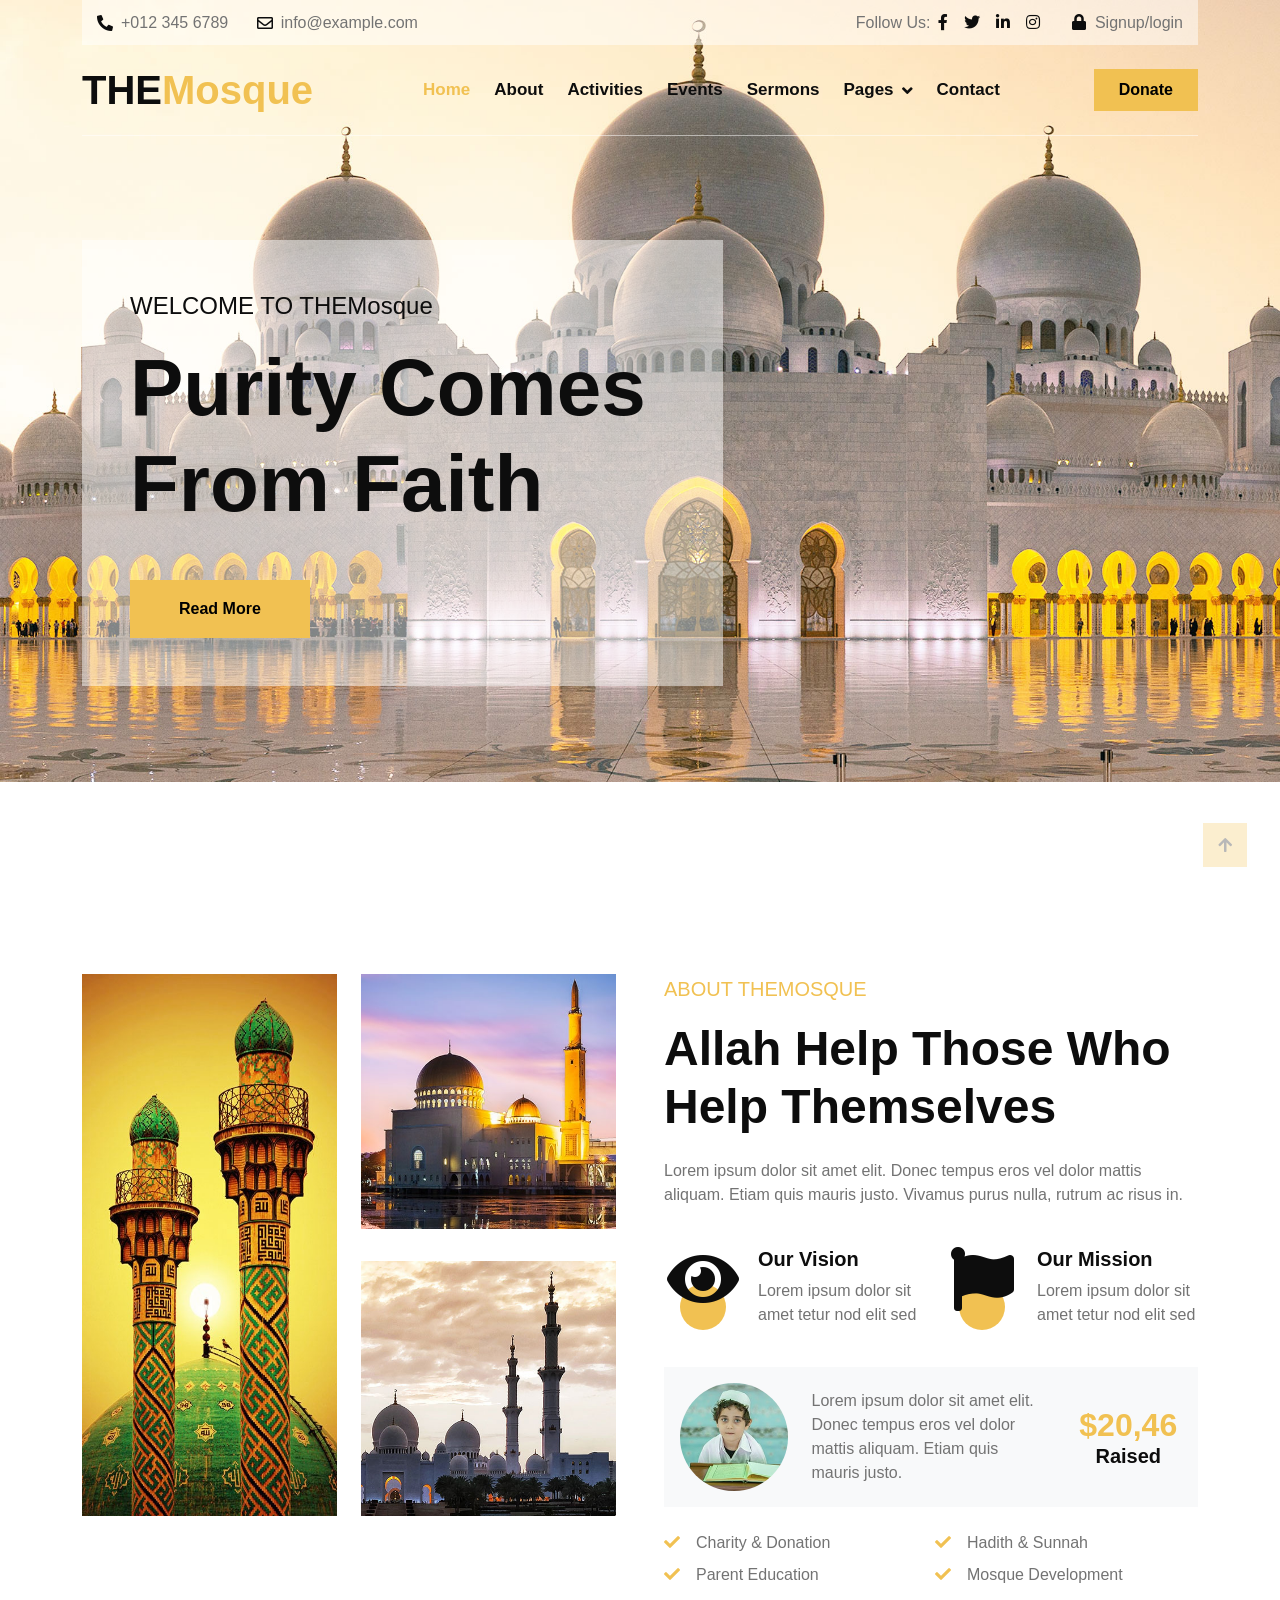
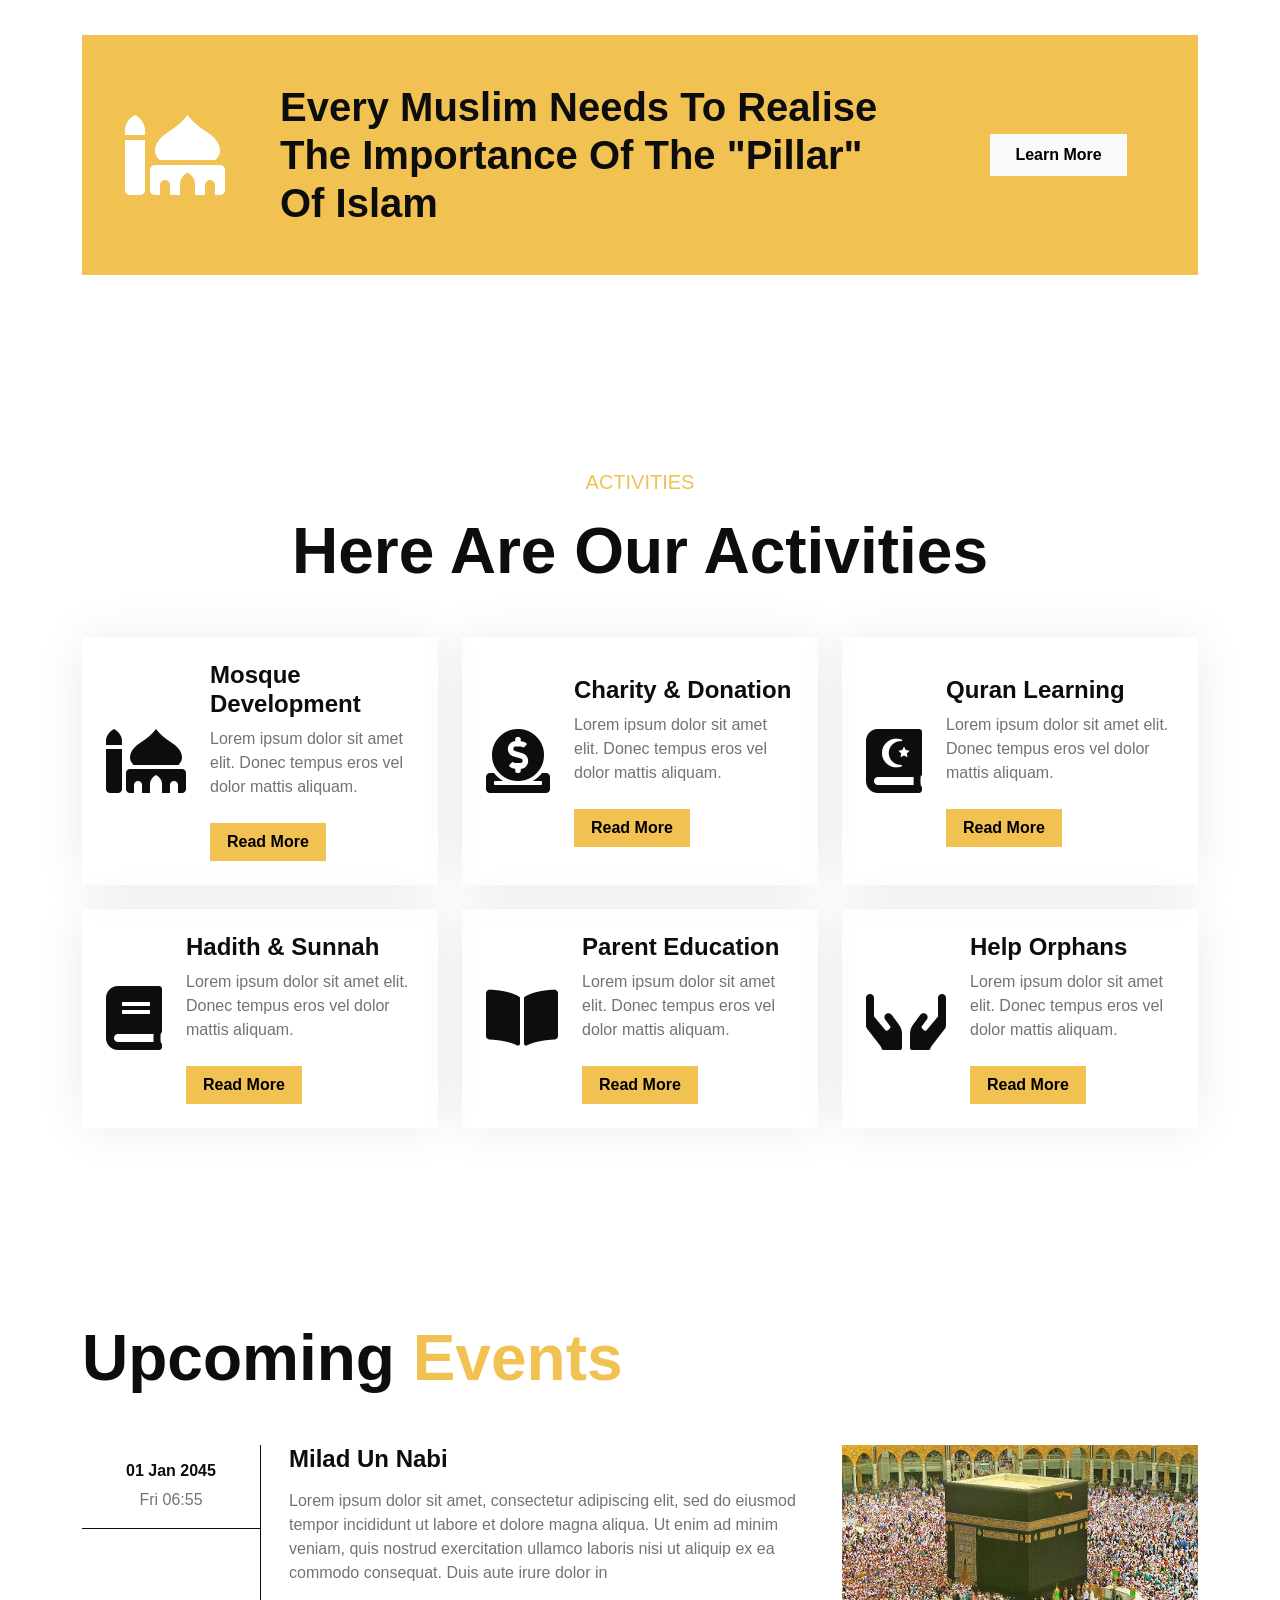
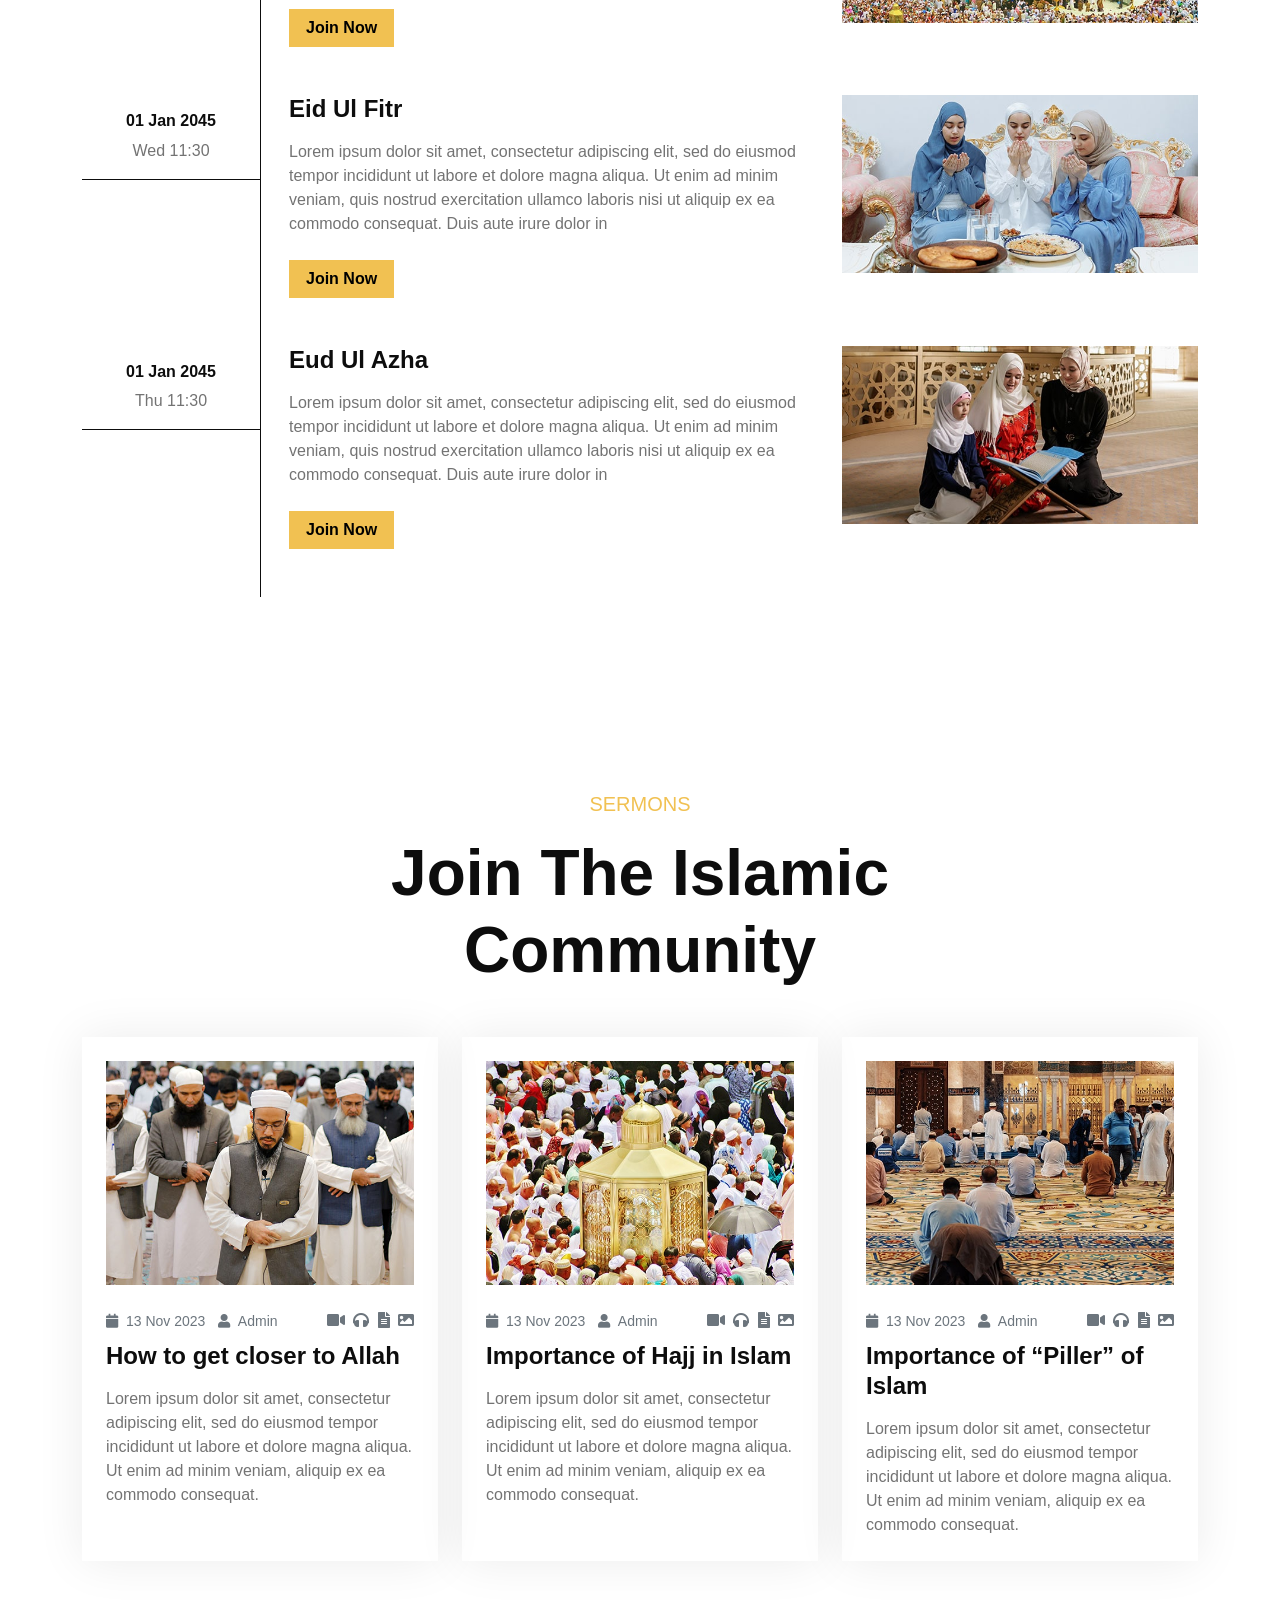
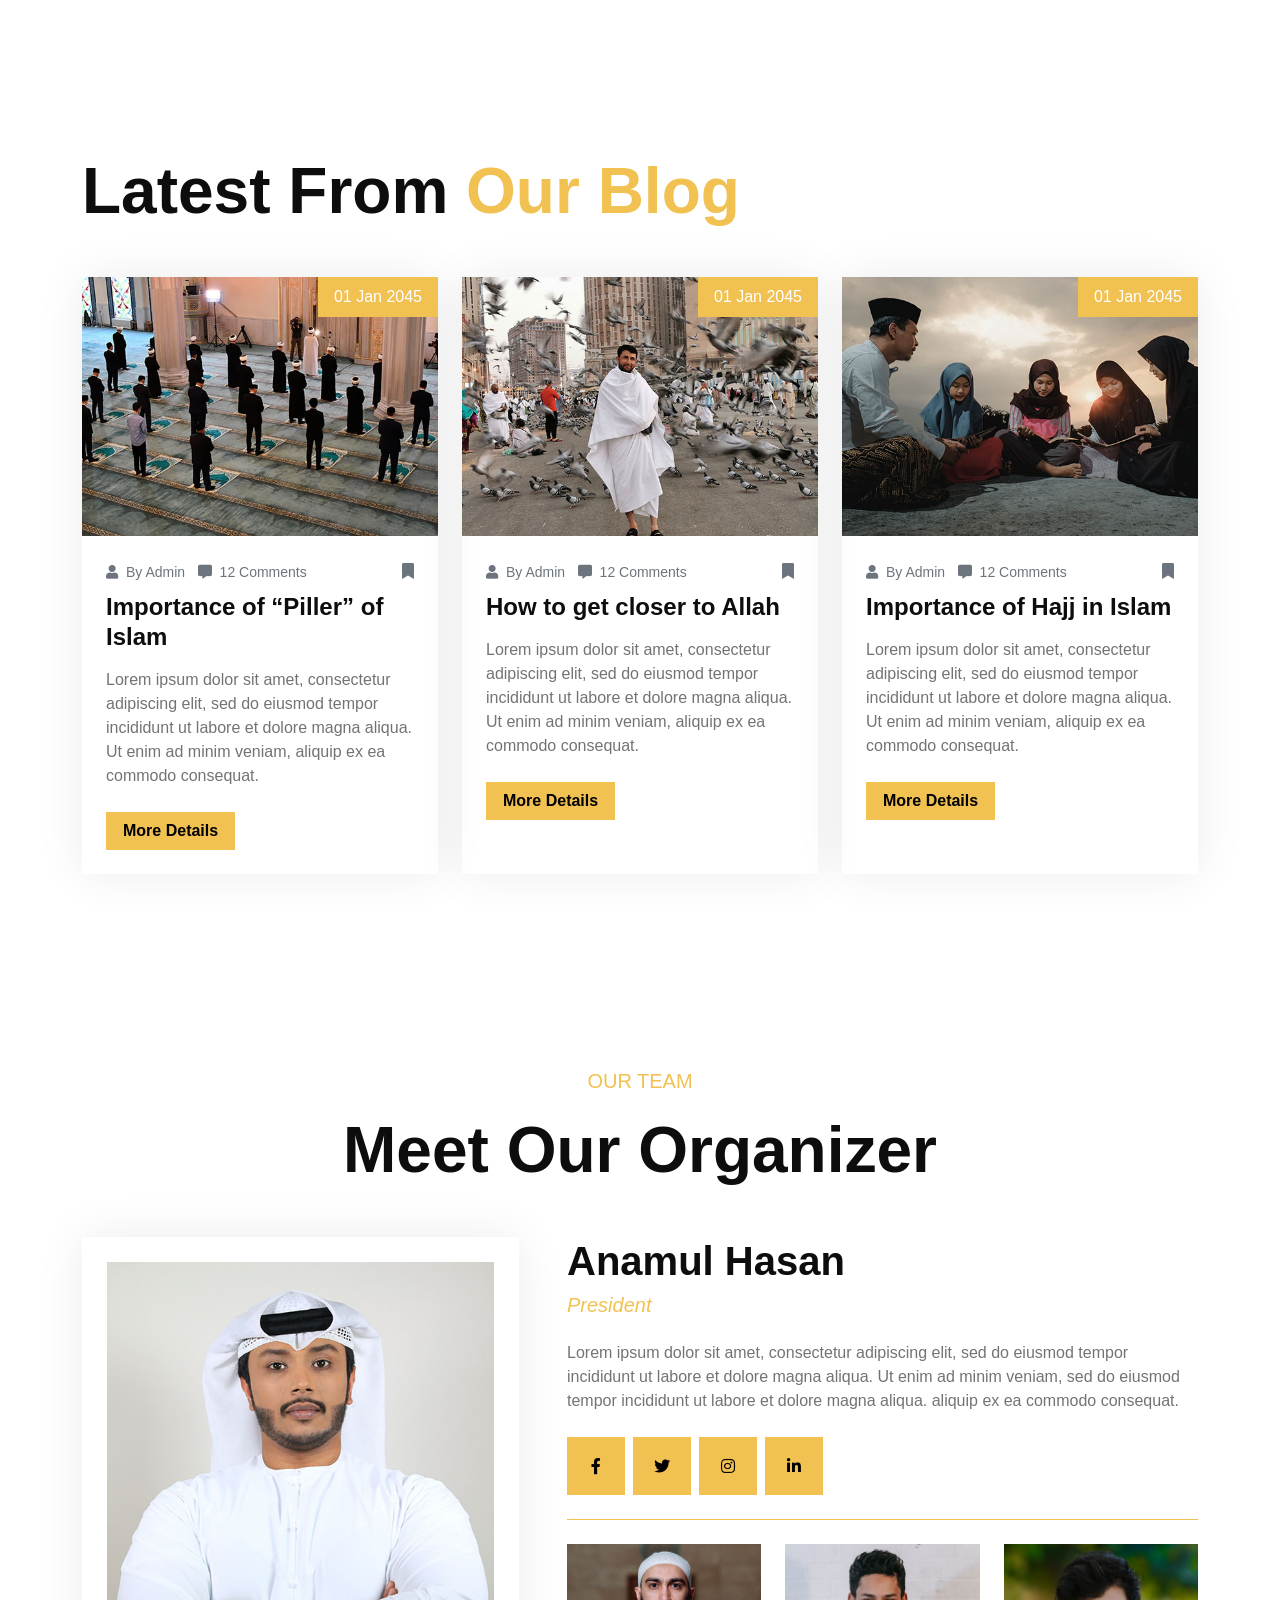
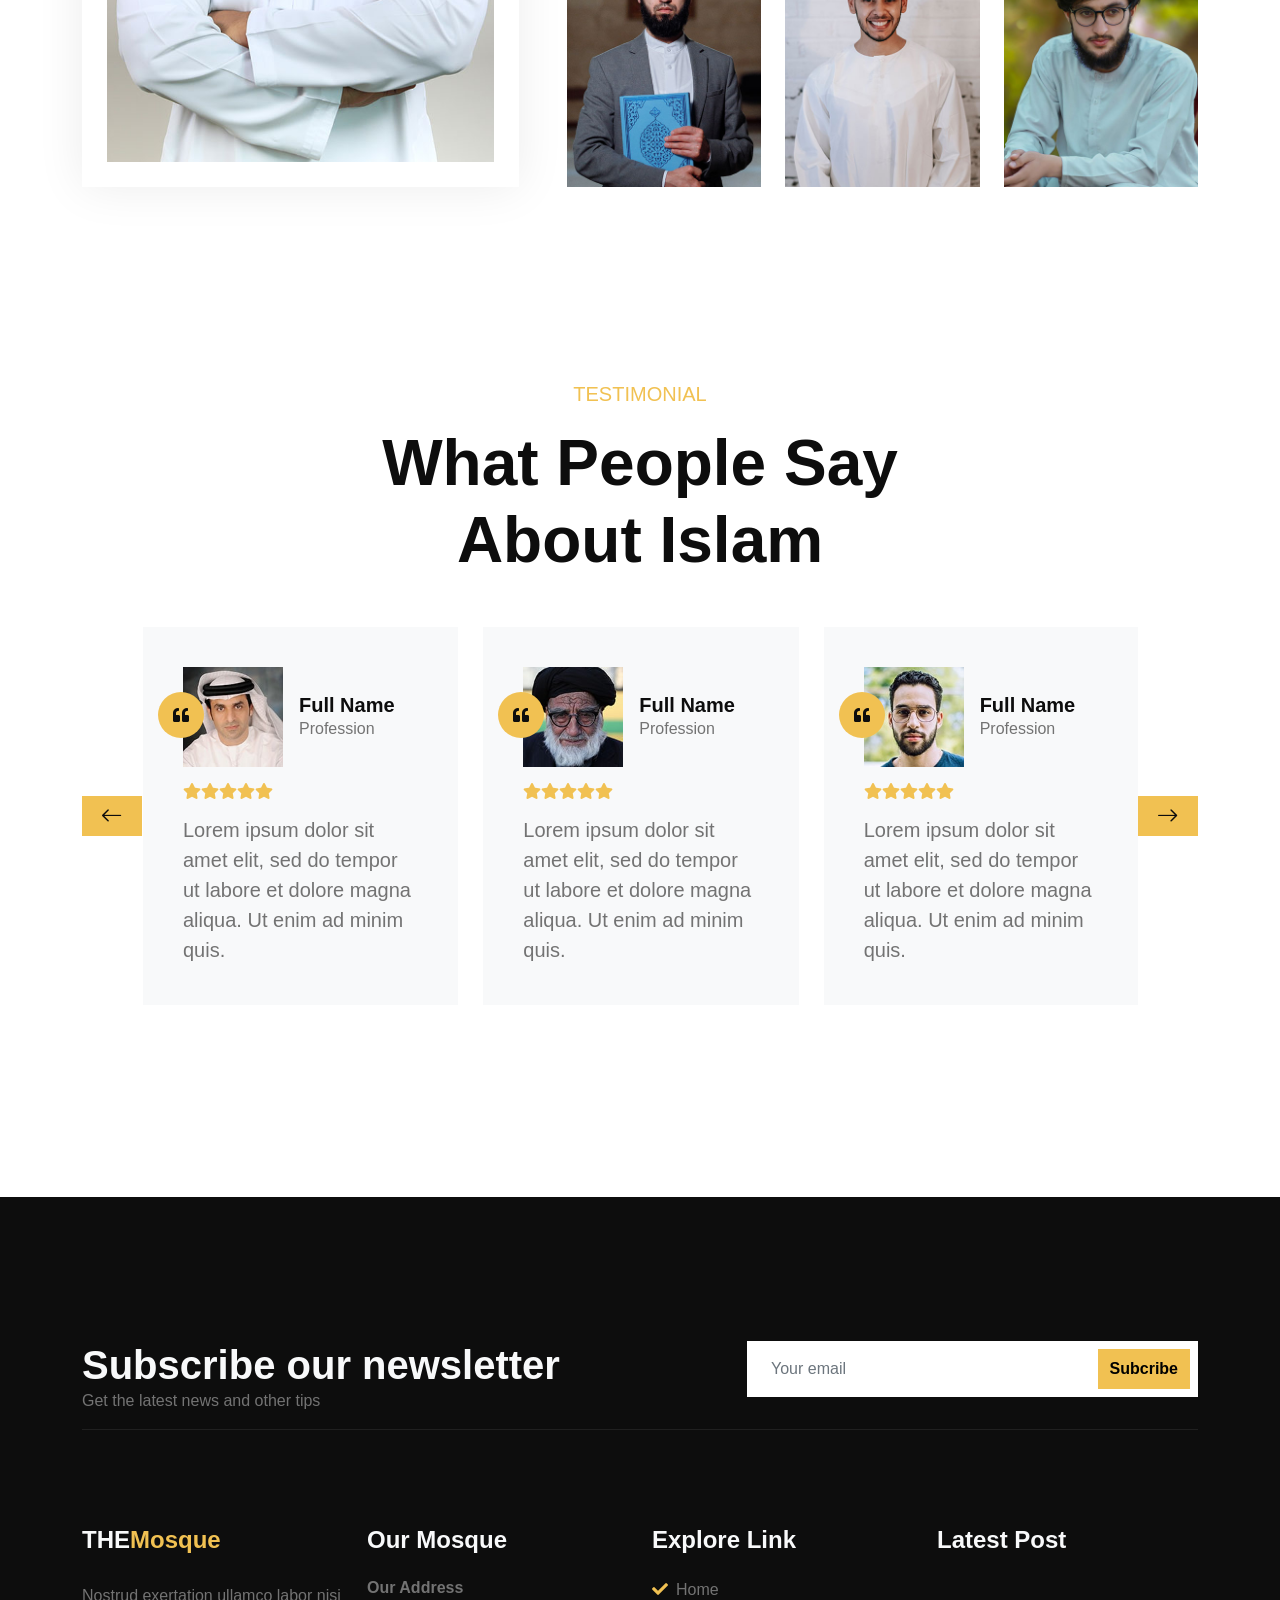
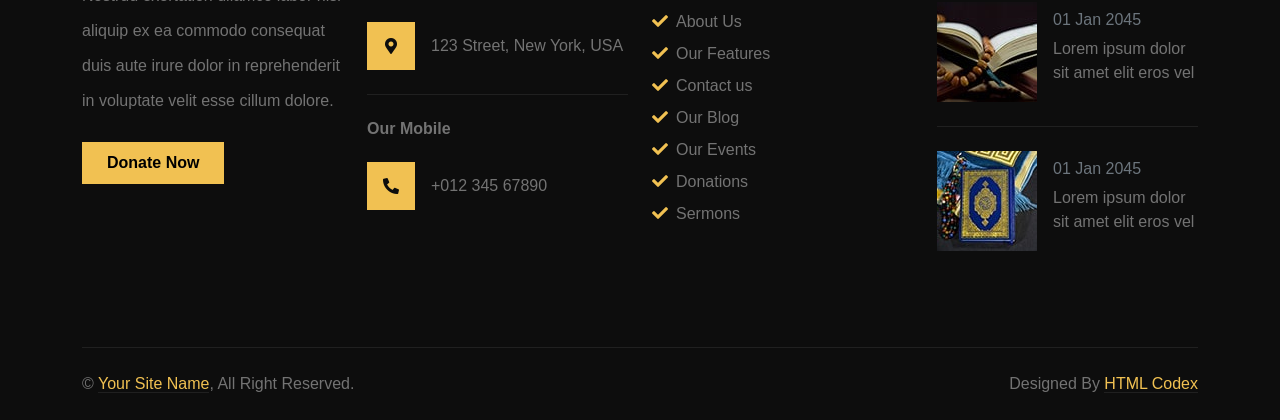
==== index.html @ 8515ad91 "upload html5 files" ====
<!DOCTYPE html>
<html lang="en">

    <head>
        <meta charset="utf-8">
        <title>THEMosque - Mosque Website Template</title>
        <meta content="width=device-width, initial-scale=1.0" name="viewport">
        <meta content="" name="keywords">
        <meta content="" name="description">

        <!-- Google Web Fonts -->
        <link rel="preconnect" href="https://fonts.googleapis.com">
        <link rel="preconnect" href="https://fonts.gstatic.com" crossorigin>
        <link href="https://fonts.googleapis.com/css2?family=Open+Sans:wght@300;400;500;600;700&family=Pacifico&display=swap" rel="stylesheet">

        <!-- Icon Font Stylesheet -->
        <link rel="stylesheet" href="https://use.fontawesome.com/releases/v5.15.4/css/all.css"/>
        <link href="https://cdn.jsdelivr.net/npm/bootstrap-icons@1.4.1/font/bootstrap-icons.css" rel="stylesheet">

        <!-- Libraries Stylesheet -->
        <link href="lib/animate/animate.min.css" rel="stylesheet">
        <link href="lib/owlcarousel/assets/owl.carousel.min.css" rel="stylesheet">

        <!-- Customized Bootstrap Stylesheet -->
        <link href="css/bootstrap.min.css" rel="stylesheet">

        <!-- Template Stylesheet -->
        <link href="css/style.css" rel="stylesheet">

        

    </head>

    <body>

        <!-- Spinner Start -->
        <div id="spinner" class="show w-100 vh-100 bg-white position-fixed translate-middle top-50 start-50  d-flex align-items-center justify-content-center">
            <div class="spinner-grow text-primary" role="status"></div>
        </div>
        <!-- Spinner End -->


        <!-- Topbar start -->
        <div class="container-fluid fixed-top">
            <div class="container topbar d-none d-lg-block">
                <div class="topbar-inner">
                    <div class="row gx-0">
                        <div class="col-lg-7 text-start">
                            <div class="h-100 d-inline-flex align-items-center me-4">
                                <span class="fa fa-phone-alt me-2 text-dark"></span>
                                <a href="#" class="text-secondary"><span>+012 345 6789</span></a>
                            </div>
                            <div class="h-100 d-inline-flex align-items-center">
                                <span class="far fa-envelope me-2 text-dark"></span>
                                <a href="#" class="text-secondary"><span>info@example.com</span></a>
                            </div>
                        </div>
                        <div class="col-lg-5 text-end">
                            <div class="h-100 d-inline-flex align-items-center">
                                <span class="text-body">Follow Us:</span>
                                <a class="text-dark px-2" href=""><i class="fab fa-facebook-f"></i></a>
                                <a class="text-dark px-2" href=""><i class="fab fa-twitter"></i></a>
                                <a class="text-dark px-2" href=""><i class="fab fa-linkedin-in"></i></a>
                                <a class="text-dark px-2" href=""><i class="fab fa-instagram"></i></a>
                                <a class="text-body ps-4" href=""><i class="fa fa-lock text-dark me-1"></i> Signup/login</a>
                            </div>
                        </div>
                    </div>
                </div>
            </div>
            <div class="container">
                <nav class="navbar navbar-light navbar-expand-lg py-3">
                    <a href="index.html" class="navbar-brand">
                        <h1 class="mb-0">THE<span class="text-primary">Mosque</span> </h1>
                    </a>
                    <button class="navbar-toggler" type="button" data-bs-toggle="collapse" data-bs-target="#navbarCollapse">
                        <span class="fa fa-bars text-primary"></span>
                    </button>
                    <div class="collapse navbar-collapse bg-white" id="navbarCollapse">
                        <div class="navbar-nav ms-lg-auto mx-xl-auto">
                            <a href="index.html" class="nav-item nav-link active">Home</a>
                            <a href="about.html" class="nav-item nav-link">About</a>
                            <a href="activity.html" class="nav-item nav-link">Activities</a>
                            <a href="event.html" class="nav-item nav-link">Events</a>
                            <a href="sermon.html" class="nav-item nav-link">Sermons</a>
                            <div class="nav-item dropdown">
                                <a href="#" class="nav-link dropdown-toggle" data-bs-toggle="dropdown">Pages</a>
                                <div class="dropdown-menu m-0 rounded-0">
                                    <a href="blog.html" class="dropdown-item">Latest Blog</a>
                                    <a href="team.html" class="dropdown-item">Our Team</a>
                                    <a href="testimonial.html" class="dropdown-item">Testimonial</a>
                                    <a href="404.html" class="dropdown-item">404 Page</a>
                                </div>
                            </div>
                            <a href="contact.html" class="nav-item nav-link">Contact</a>
                        </div>
                        <a href="" class="btn btn-primary py-2 px-4 d-none d-xl-inline-block">Donate</a>
                    </div>
                </nav>
            </div>
        </div>
        <!-- Topbar End -->


        <!-- Hero Start -->
        <div class="container-fluid hero-header">
            <div class="container">
                <div class="row">
                    <div class="col-lg-7">
                        <div class="hero-header-inner animated zoomIn">
                            <p class="fs-4 text-dark">WELCOME TO THEMosque</p>
                            <h1 class="display-1 mb-5 text-dark">Purity Comes From Faith</h1>
                            <a href="" class="btn btn-primary py-3 px-5">Read More</a>
                        </div>
                    </div>
                </div>
            </div>
        </div>
        <!-- Hero End -->


        <!-- About Satrt -->
        <div class="container-fluid about py-5">
            <div class="container py-5">
                <div class="row g-5 mb-5">
                    <div class="col-xl-6">
                        <div class="row g-4">
                            <div class="col-6">
                                <img src="img/about-1.jpg" class="img-fluid h-100 wow zoomIn" data-wow-delay="0.1s" alt="">
                            </div>
                            <div class="col-6">
                                <img src="img/about-2.jpg" class="img-fluid pb-3 wow zoomIn" data-wow-delay="0.1s" alt="">
                                <img src="img/about-3.jpg" class="img-fluid pt-3 wow zoomIn" data-wow-delay="0.1s" alt="">
                            </div>
                        </div>
                    </div>
                    <div class="col-xl-6 wow fadeIn" data-wow-delay="0.5s">
                        <p class="fs-5 text-uppercase text-primary">About THEMosque</p>
                        <h1 class="display-5 pb-4 m-0">Allah Help Those Who Help Themselves</h1>
                        <p class="pb-4">Lorem ipsum dolor sit amet elit. Donec tempus eros vel dolor mattis aliquam. Etiam quis mauris justo. Vivamus purus nulla, rutrum ac risus in.</p>
                        <div class="row g-4 mb-4">
                            <div class="col-md-6">
                                <div class="ps-3 d-flex align-items-center justify-content-start">
                                    <span class="bg-primary btn-md-square rounded-circle mt-4 me-2"><i class="fa fa-eye text-dark fa-4x mb-5 pb-2"></i></span>
                                    <div class="ms-4">
                                        <h5>Our Vision</h5>
                                        <p>Lorem ipsum dolor sit amet tetur nod elit sed</p>
                                    </div>
                                </div>
                            </div>
                            <div class="col-md-6">
                                <div class="ps-3 d-flex align-items-center justify-content-start">
                                    <span class="bg-primary btn-md-square rounded-circle mt-4 me-2"><i class="fa fa-flag text-dark fa-4x mb-5 pb-2"></i></span>
                                    <div class="ms-4">
                                        <h5>Our Mission</h5>
                                        <p>Lorem ipsum dolor sit amet tetur nod elit sed</p>
                                    </div>
                                </div>
                            </div>
                        </div>
                        <div class="bg-light p-3 mb-4">
                            <div class="row align-items-center justify-content-center">
                                <div class="col-3">
                                    <img src="img/about-child.jpg" class="img-fluid rounded-circle" alt="">
                                </div>
                                <div class="col-6">
                                    <p class="mb-0">Lorem ipsum dolor sit amet elit. Donec tempus eros vel dolor mattis aliquam. Etiam quis mauris justo.</p>
                                </div>
                                <div class="col-3">
                                        <h2 class="mb-0 text-primary text-center">$20,46</h2>
                                        <h5 class="mb-0 text-center">Raised</h5>
                                </div>
                            </div>
                        </div>
                        <div class="row g-2">
                            <div class="col-md-6">
                                <p class="mb-2"><i class="fa fa-check text-primary me-3"></i>Charity & Donation</p>
                                <p class="mb-0"><i class="fa fa-check text-primary me-3"></i>Parent Education</p>
                            </div>
                            <div class="col-md-6">
                                <p class="mb-2"><i class="fa fa-check text-primary me-3"></i>Hadith & Sunnah</p>
                                <p class="mb-0"><i class="fa fa-check text-primary me-3"></i>Mosque Development</p>
                            </div>
                        </div>
                    </div>
                </div>
                <div class="container text-center bg-primary py-5 wow fadeIn" data-wow-delay="0.1s">
                    <div class="row g-4 align-items-center">
                        <div class="col-lg-2">
                            <i class="fa fa-mosque fa-5x text-white"></i>
                        </div>
                        <div class="col-lg-7 text-center text-lg-start">
                            <h1 class="mb-0">Every Muslim Needs To Realise The Importance Of The "Pillar" Of Islam</h1>
                        </div>
                        <div class="col-lg-3">
                            <a href="" class="btn btn-light py-2 px-4">Learn More</a>
                        </div>
                    </div>
                </div>
            </div>
        </div>
        <!-- About End -->


        <!-- Activities Start -->
        <div class="container-fluid activities py-5">
            <div class="container py-5">
                <div class="mx-auto text-center mb-5 wow fadeIn" data-wow-delay="0.1s" style="max-width: 700px;">
                    <p class="fs-5 text-uppercase text-primary">Activities</p>
                    <h1 class="display-3">Here Are Our Activities</h1>
                </div>
                <div class="row g-4">
                    <div class="col-lg-6 col-xl-4">
                        <div class="activities-item p-4 wow fadeIn" data-wow-delay="0.1s">
                            <i class="fa fa-mosque fa-4x text-dark"></i>
                            <div class="ms-4">
                                <h4>Mosque Development</h4>
                                <p class="mb-4">Lorem ipsum dolor sit amet elit. Donec tempus eros vel dolor mattis aliquam.</p>
                                <a href="" class="btn btn-primary px-3">Read More</a>
                            </div>
                        </div>
                    </div>
                    <div class="col-lg-6 col-xl-4">
                        <div class="activities-item p-4 wow fadeIn" data-wow-delay="0.3s">
                            <i class="fa fa-donate fa-4x text-dark"></i>
                            <div class="ms-4">
                                <h4>Charity & Donation</h4>
                                <p class="mb-4">Lorem ipsum dolor sit amet elit. Donec tempus eros vel dolor mattis aliquam.</p>
                                <a href="" class="btn btn-primary px-3">Read More</a>
                            </div>
                        </div>
                    </div>
                    <div class="col-lg-6 col-xl-4">
                        <div class="activities-item p-4 wow fadeIn" data-wow-delay="0.5s">
                            <i class="fa fa-quran fa-4x text-dark"></i>
                            <div class="ms-4">
                                <h4>Quran Learning</h4>
                                <p class="mb-4">Lorem ipsum dolor sit amet elit. Donec tempus eros vel dolor mattis aliquam.</p>
                                <a href="" class="btn btn-primary px-3">Read More</a>
                            </div>
                        </div>
                    </div>
                    <div class="col-lg-6 col-xl-4">
                        <div class="activities-item p-4 wow fadeIn" data-wow-delay="0.1s">
                            <i class="fa fa-book fa-4x text-dark"></i>
                            <div class="ms-4">
                                <h4>Hadith & Sunnah</h4>
                                <p class="mb-4">Lorem ipsum dolor sit amet elit. Donec tempus eros vel dolor mattis aliquam.</p>
                                <a href="" class="btn btn-primary px-3">Read More</a>
                            </div>
                        </div>
                    </div>
                    <div class="col-lg-6 col-xl-4">
                        <div class="activities-item p-4 wow fadeIn" data-wow-delay="0.3s">
                            <i class="fa fa-book-open fa-4x text-dark"></i>
                            <div class="ms-4">
                                <h4>Parent Education</h4>
                                <p class="mb-4">Lorem ipsum dolor sit amet elit. Donec tempus eros vel dolor mattis aliquam.</p>
                                <a href="" class="btn btn-primary px-3">Read More</a>
                            </div>
                        </div>
                    </div>
                    <div class="col-lg-6 col-xl-4">
                        <div class="activities-item p-4 wow fadeIn" data-wow-delay="0.5s">
                            <i class="fa fa-hands fa-4x text-dark"></i>
                            <div class="ms-4">
                                <h4>Help Orphans</h4>
                                <p class="mb-4">Lorem ipsum dolor sit amet elit. Donec tempus eros vel dolor mattis aliquam.</p>
                                <a href="" class="btn btn-primary px-3">Read More</a>
                            </div>
                        </div>
                    </div>
                </div>
            </div>
        </div>
        <!-- Activities Start -->


        <!-- Events Start -->
        <div class="container-fluid event py-5">
            <div class="container py-5">
                <h1 class="display-3 mb-5 wow fadeIn" data-wow-delay="0.1s">Upcoming <span class="text-primary">Events</span></h1>
                <div class="row g-4 event-item wow fadeIn" data-wow-delay="0.1s">
                    <div class="col-3 col-lg-2 pe-0">
                        <div class="text-center border-bottom border-dark py-3 px-2">
                            <h6>01 Jan 2045</h6>
                            <p class="mb-0">Fri 06:55</p>
                        </div>
                    </div>
                    <div class="col-9 col-lg-6 border-start border-dark pb-5">
                        <div class="ms-3">
                            <h4 class="mb-3">Milad Un Nabi</h4>
                            <p class="mb-4">Lorem ipsum dolor sit amet, consectetur adipiscing elit, sed do eiusmod tempor incididunt ut labore et dolore magna aliqua. Ut enim ad minim veniam, quis nostrud exercitation ullamco laboris nisi ut 
                                aliquip ex ea commodo consequat. Duis aute irure dolor in </p>
                            <a href="#" class="btn btn-primary px-3">Join Now</a>
                        </div>
                    </div>
                    <div class="col-12 col-lg-4">
                        <div class="overflow-hidden mb-5">
                            <img src="img/events-1.jpg" class="img-fluid w-100" alt="">
                        </div>
                    </div>
                </div>
                <div class="row g-4 event-item wow fadeIn" data-wow-delay="0.3s">
                    <div class="col-3 col-lg-2 pe-0">
                        <div class="text-center border-bottom border-dark py-3 px-2">
                            <h6>01 Jan 2045</h6>
                            <p class="mb-0">Wed 11:30</p>
                        </div>
                    </div>
                    <div class="col-9 col-lg-6 border-start border-dark pb-5">
                        <div class="ms-3">
                            <h4 class="mb-3">Eid Ul Fitr</h4>
                            <p class="mb-4">Lorem ipsum dolor sit amet, consectetur adipiscing elit, sed do eiusmod tempor incididunt ut labore et dolore magna aliqua. Ut enim ad minim veniam, quis nostrud exercitation ullamco laboris nisi ut 
                                aliquip ex ea commodo consequat. Duis aute irure dolor in </p>
                            <a href="#" class="btn btn-primary px-3">Join Now</a>
                        </div>
                    </div>
                    <div class="col-12 col-lg-4">
                        <div class="overflow-hidden mb-5">
                            <img src="img/events-2.jpg" class="img-fluid w-100" alt="">
                        </div>
                    </div>
                </div>
                <div class="row g-4 event-item wow fadeIn" data-wow-delay="0.5s">
                    <div class="col-3 col-lg-2 pe-0">
                        <div class="text-center border-bottom border-dark py-3 px-2">
                            <h6>01 Jan 2045</h6>
                            <p class="mb-0">Thu 11:30</p>
                        </div>
                    </div>
                    <div class="col-9 col-lg-6 border-start border-dark pb-5">
                        <div class="ms-3">
                            <h4 class="mb-3">Eud Ul Azha</h4>
                            <p class="mb-4">Lorem ipsum dolor sit amet, consectetur adipiscing elit, sed do eiusmod tempor incididunt ut labore et dolore magna aliqua. Ut enim ad minim veniam, quis nostrud exercitation ullamco laboris nisi ut 
                                aliquip ex ea commodo consequat. Duis aute irure dolor in </p>
                            <a href="#" class="btn btn-primary px-3">Join Now</a>
                        </div>
                    </div>
                    <div class="col-12 col-lg-4">
                        <div class="overflow-hidden mb-5">
                            <img src="img/events-3.jpg" class="img-fluid w-100" alt="">
                        </div>
                    </div>
                </div>
            </div>
        </div>
        <!-- Events End -->


        <!-- Sermon Start -->
        <div class="container-fluid sermon py-5">
            <div class="container py-5">
                <div class="text-center mx-auto mb-5 wow fadeIn" data-wow-delay="0.1s" style="max-width: 700px;">
                    <p class="fs-5 text-uppercase text-primary">Sermons</p>
                    <h1 class="display-3">Join The Islamic Community</h1>
                </div>
                <div class="row g-4 justify-content-center">
                    <div class="col-lg-6 col-xl-4">
                        <div class="sermon-item wow fadeIn" data-wow-delay="0.1s">
                            <div class="overflow-hidden p-4 pb-0">
                                <img src="img/sermon-1.jpg" class="img-fluid w-100" alt="">
                            </div>
                            <div class="p-4">
                                <div class="sermon-meta d-flex justify-content-between pb-2">
                                    <div class="">
                                        <small><i class="fa fa-calendar me-2 text-muted"></i><a href="" class="text-muted me-2">13 Nov 2023</small></a>
                                        <small><i class="fas fa-user me-2 text-muted"></i><a href="" class="text-muted">Admin</small></a>
                                    </div>
                                    <div class="">
                                        <a href="" class="me-1"><i class="fas fa-video text-muted"></i></a>
                                        <a href="" class="me-1"><i class="fas fa-headphones text-muted"></i></a>
                                        <a href="" class="me-1"><i class="fas fa-file-alt text-muted"></i></a>
                                        <a href="" class=""><i class="fas fa-image text-muted"></i></a>
                                    </div>
                                </div>
                                <a href="" class="d-inline-block h4 lh-sm mb-3">How to get closer to Allah</a>
                                <p class="mb-0">Lorem ipsum dolor sit amet, consectetur adipiscing elit, sed do eiusmod tempor incididunt ut labore et dolore magna aliqua. Ut enim ad minim veniam, 
                                aliquip ex ea commodo consequat.</p>
                            </div>
                        </div>
                    </div>
                   <div class="col-lg-6 col-xl-4">
                        <div class="sermon-item wow fadeIn" data-wow-delay="0.3s">
                            <div class="overflow-hidden p-4 pb-0">
                                <img src="img/sermon-2.jpg" class="img-fluid w-100" alt="">
                            </div>
                            <div class="p-4">
                                <div class="sermon-meta d-flex justify-content-between pb-2">
                                    <div class="">
                                        <small><i class="fa fa-calendar me-2 text-muted"></i><a href="" class="text-muted me-2">13 Nov 2023</small></a>
                                        <small><i class="fas fa-user me-2 text-muted"></i><a href="" class="text-muted">Admin</small></a>
                                    </div>
                                    <div class="">
                                        <a href="" class="me-1"><i class="fas fa-video text-muted"></i></a>
                                        <a href="" class="me-1"><i class="fas fa-headphones text-muted"></i></a>
                                        <a href="" class="me-1"><i class="fas fa-file-alt text-muted"></i></a>
                                        <a href="" class=""><i class="fas fa-image text-muted"></i></a>
                                    </div>
                                </div>
                                <a href="" class="d-inline-block h4 lh-sm mb-3">Importance of Hajj in Islam</a>
                                <p class="mb-0">Lorem ipsum dolor sit amet, consectetur adipiscing elit, sed do eiusmod tempor incididunt ut labore et dolore magna aliqua. Ut enim ad minim veniam, 
                                aliquip ex ea commodo consequat.</p>
                            </div>
                        </div>
                    </div>
                   <div class="col-lg-6 col-xl-4">
                        <div class="sermon-item wow fadeIn" data-wow-delay="0.5s">
                            <div class="overflow-hidden p-4 pb-0">
                                <img src="img/sermon-3.jpg" class="img-fluid w-100" alt="">
                            </div>
                            <div class="p-4">
                                <div class="sermon-meta d-flex justify-content-between pb-2">
                                    <div class="">
                                        <small><i class="fa fa-calendar me-2 text-muted"></i><a href="" class="text-muted me-2">13 Nov 2023</small></a>
                                        <small><i class="fas fa-user me-2 text-muted"></i><a href="" class="text-muted">Admin</small></a>
                                    </div>
                                    <div class="">
                                        <a href="" class="me-1"><i class="fas fa-video text-muted"></i></a>
                                        <a href="" class="me-1"><i class="fas fa-headphones text-muted"></i></a>
                                        <a href="" class="me-1"><i class="fas fa-file-alt text-muted"></i></a>
                                        <a href="" class=""><i class="fas fa-image text-muted"></i></a>
                                    </div>
                                </div>
                                <a href="" class="d-inline-block h4 lh-sm mb-3">Importance of “Piller” of Islam</a>
                                <p class="mb-0">Lorem ipsum dolor sit amet, consectetur adipiscing elit, sed do eiusmod tempor incididunt ut labore et dolore magna aliqua. Ut enim ad minim veniam, 
                                aliquip ex ea commodo consequat.</p>
                            </div>
                        </div>
                    </div>
                </div>
            </div>
        </div>
        <!-- Sermon End -->


        <!-- Blog Start -->
        <div class="container-fluid py-5">
            <div class="container py-5">
                <h1 class="display-3 mb-5 wow fadeIn" data-wow-delay="0.1s">Latest From <span class="text-primary">Our Blog</span></h1>
                <div class="row g-4 justify-content-center">
                    <div class="col-lg-6 col-xl-4">
                        <div class="blog-item wow fadeIn" data-wow-delay="0.1s">
                            <div class="blog-img position-relative overflow-hidden">
                                <img src="img/blog-1.jpg" class="img-fluid w-100" alt="">
                                <div class="bg-primary d-inline px-3 py-2 text-center text-white position-absolute top-0 end-0">01 Jan 2045</div>
                            </div>
                            <div class="p-4">
                                <div class="blog-meta d-flex justify-content-between pb-2">
                                    <div class="">
                                        <small><i class="fas fa-user me-2 text-muted"></i><a href="" class="text-muted me-2">By Admin</small></a>
                                        <small><i class="fa fa-comment-alt me-2 text-muted"></i><a href="" class="text-muted me-2">12 Comments</small></a>
                                    </div>
                                    <div class="">
                                        <a href=""><i class="fas fa-bookmark text-muted"></i></a>
                                    </div>
                                </div>
                                <a href="" class="d-inline-block h4 lh-sm mb-3">Importance of “Piller” of Islam</a>
                                <p class="mb-4">Lorem ipsum dolor sit amet, consectetur adipiscing elit, sed do eiusmod tempor incididunt ut labore et dolore magna aliqua. Ut enim ad minim veniam, 
                                aliquip ex ea commodo consequat.</p>
                                <a href="#" class="btn btn-primary px-3">More Details</a>
                            </div>
                        </div>
                    </div>
                    <div class="col-lg-6 col-xl-4">
                        <div class="blog-item wow fadeIn" data-wow-delay="0.3s">
                            <div class="blog-img position-relative overflow-hidden">
                                <img src="img/blog-2.jpg" class="img-fluid w-100" alt="">
                                <div class="bg-primary d-inline px-3 py-2 text-center text-white position-absolute top-0 end-0">01 Jan 2045</div>
                            </div>
                            <div class="p-4">
                                <div class="blog-meta d-flex justify-content-between pb-2">
                                    <div class="">
                                        <small><i class="fas fa-user me-2 text-muted"></i><a href="" class="text-muted me-2">By Admin</small></a>
                                        <small><i class="fa fa-comment-alt me-2 text-muted"></i><a href="" class="text-muted me-2">12 Comments</small></a>
                                    </div>
                                    <div class="">
                                        <a href=""><i class="fas fa-bookmark text-muted"></i></a>
                                    </div>
                                </div>
                                <a href="" class="d-inline-block h4 lh-sm mb-3">How to get closer to Allah</a>
                                <p class="mb-4">Lorem ipsum dolor sit amet, consectetur adipiscing elit, sed do eiusmod tempor incididunt ut labore et dolore magna aliqua. Ut enim ad minim veniam, 
                                aliquip ex ea commodo consequat.</p>
                                <a href="#" class="btn btn-primary px-3">More Details</a>
                            </div>
                        </div>
                    </div>
                   <div class="col-lg-6 col-xl-4">
                        <div class="blog-item wow fadeIn" data-wow-delay="0.5s">
                            <div class="blog-img position-relative overflow-hidden">
                                <img src="img/blog-3.jpg" class="img-fluid w-100" alt="">
                                <div class="bg-primary d-inline px-3 py-2 text-center text-white position-absolute top-0 end-0">01 Jan 2045</div>
                            </div>
                            <div class="p-4">
                                <div class="blog-meta d-flex justify-content-between pb-2">
                                    <div class="">
                                        <small><i class="fas fa-user me-2 text-muted"></i><a href="" class="text-muted me-2">By Admin</small></a>
                                        <small><i class="fa fa-comment-alt me-2 text-muted"></i><a href="" class="text-muted me-2">12 Comments</small></a>
                                    </div>
                                    <div class="">
                                        <a href=""><i class="fas fa-bookmark text-muted"></i></a>
                                    </div>
                                </div>
                                <a href="" class="d-inline-block h4 lh-sm mb-3">Importance of Hajj in Islam</a>
                                <p class="mb-4">Lorem ipsum dolor sit amet, consectetur adipiscing elit, sed do eiusmod tempor incididunt ut labore et dolore magna aliqua. Ut enim ad minim veniam, 
                                aliquip ex ea commodo consequat.</p>
                                <a href="#" class="btn btn-primary px-3">More Details</a>
                            </div>
                        </div>
                    </div>
                </div>
            </div>
        </div>
        <!-- Blog End -->


        <!-- Team Start -->
        <div class="container-fluid team py-5">
            <div class="container py-5">
                <div class="text-center mx-auto mb-5 wow fadeIn" data-wow-delay="0.1s" style="max-width: 700px;">
                    <p class="fs-5 text-uppercase text-primary">Our Team</p>
                    <h1 class="display-3">Meet Our Organizer</h1>
                </div>
                <div class="row g-5">
                    <div class="col-lg-4 col-xl-5">
                        <div class="team-img wow zoomIn" data-wow-delay="0.1s">
                            <img src="img/team-1.jpg" class="img-fluid" alt="">
                        </div>
                    </div>
                    <div class="col-lg-8 col-xl-7">
                        <div class="team-item wow fadeIn" data-wow-delay="0.1s">
                            <h1>Anamul Hasan</h1>
                            <h5 class="fw-normal fst-italic text-primary mb-4">President</h5>
                            <p class="mb-4">Lorem ipsum dolor sit amet, consectetur adipiscing elit, sed do eiusmod tempor incididunt ut labore et dolore magna aliqua. Ut enim ad minim veniam, 
                            sed do eiusmod tempor incididunt ut labore et dolore magna aliqua. aliquip ex ea commodo consequat.</p>
                            <div class="team-icon d-flex pb-4 mb-4 border-bottom border-primary">
                                <a class="btn btn-primary btn-lg-square me-2" href=""><i class="fab fa-facebook-f"></i></a>
                                <a class="btn btn-primary btn-lg-square me-2" href=""><i class="fab fa-twitter"></i></a>
                                <a href="#" class="btn btn-primary btn-lg-square me-2"><i class="fab fa-instagram"></i></a>
                                <a href="#" class="btn btn-primary btn-lg-square"><i class="fab fa-linkedin-in"></i></a>
                            </div>
                        </div>
                        <div class="row g-4">
                            <div class="col-md-4">
                                <div class="team-item wow zoomIn" data-wow-delay="0.2s">
                                    <img src="img/team-2.jpg" class="img-fluid w-100" alt="">
                                    <div class="team-content text-dark text-center py-3">
                                        <div class="team-content-inner">
                                            <h5 class="mb-0">Mustafa Kamal</h5>
                                            <p class="text-dark">Imam</p>
                                            <div class="team-icon d-flex align-items-center justify-content-center">
                                                <a class="btn btn-primary btn-sm-square me-2" href=""><i class="fab fa-facebook-f"></i></a>
                                                <a class="btn btn-primary btn-sm-square me-2" href=""><i class="fab fa-twitter"></i></a>
                                                <a href="#" class="btn btn-primary btn-sm-square me-2"><i class="fab fa-instagram"></i></a>
                                                <a href="#" class="btn btn-primary btn-sm-square"><i class="fab fa-linkedin-in"></i></a>
                                            </div>
                                        </div>
                                    </div>
                                </div>
                            </div>
                            <div class="col-md-4">
                                <div class="team-item wow zoomIn" data-wow-delay="0.4s">
                                    <img src="img/team-3.jpg" class="img-fluid w-100" alt="">
                                    <div class="team-content text-dark text-center py-3">
                                        <div class="team-content-inner">
                                            <h5 class="mb-0">Nahiyan Momen</h5>
                                            <p class="text-dark">Teacher</p>
                                            <div class="team-icon d-flex align-items-center justify-content-center">
                                                <a class="btn btn-primary btn-sm-square me-2" href=""><i class="fab fa-facebook-f"></i></a>
                                                <a class="btn btn-primary btn-sm-square me-2" href=""><i class="fab fa-twitter"></i></a>
                                                <a href="#" class="btn btn-primary btn-sm-square me-2"><i class="fab fa-instagram"></i></a>
                                                <a href="#" class="btn btn-primary btn-sm-square"><i class="fab fa-linkedin-in"></i></a>
                                            </div>
                                        </div>
                                    </div>
                                </div>
                            </div>
                            <div class="col-md-4">
                                <div class="team-item wow zoomIn" data-wow-delay="0.6s">
                                    <img src="img/team-4.jpg" class="img-fluid w-100" alt="">
                                    <div class="team-content text-dark text-center py-3">
                                        <div class="team-content-inner">
                                            <h5 class="mb-0">Asfaque Ali</h5>
                                            <p class="text-dark">Volunteer</p>
                                            <div class="team-icon d-flex align-items-center justify-content-center">
                                                <a class="btn btn-primary btn-sm-square me-2" href=""><i class="fab fa-facebook-f"></i></a>
                                                <a class="btn btn-primary btn-sm-square me-2" href=""><i class="fab fa-twitter"></i></a>
                                                <a href="#" class="btn btn-primary btn-sm-square me-2"><i class="fab fa-instagram"></i></a>
                                                <a href="#" class="btn btn-primary btn-sm-square"><i class="fab fa-linkedin-in"></i></a>
                                            </div>
                                        </div>
                                    </div>
                                </div>
                            </div>
                        </div>
                    </div>
                </div>
            </div>
        </div>
        <!-- Team End -->


        <!-- Testiminial Start -->
        <div class="container-fluid testimonial py-5">
            <div class="container py-5">
                <div class="text-center mx-auto mb-5 wow fadeIn" data-wow-delay="0.1s" style="max-width: 700px;">
                    <p class="fs-5 text-uppercase text-primary">Testimonial</p>
                    <h1 class="display-3">What People Say About Islam</h1>
                </div>
                <div class="owl-carousel testimonial-carousel wow fadeIn" data-wow-delay="0.1s">
                    <div class="testimonial-item">
                        <div class="d-flex mb-3">
                            <div class="position-relative">
                                <img src="img/testimonial-1.jpg" class="img-fluid" alt="">
                                <div class="btn-md-square bg-primary rounded-circle position-absolute" style="top: 25px; left: -25px;">
                                    <i class="fa fa-quote-left text-dark"></i>
                                </div>
                            </div>
                            <div class="ps-3 my-auto ">
                                <h5 class="mb-0">Full Name</h5>
                                <p class="m-0">Profession</p>
                            </div>
                        </div>
                        <div class="testimonial-content">
                            <div class="d-flex">
                                <i class="fas fa-star text-primary"></i>
                                <i class="fas fa-star text-primary"></i>
                                <i class="fas fa-star text-primary"></i>
                                <i class="fas fa-star text-primary"></i>
                                <i class="fas fa-star text-primary"></i>
                            </div>
                            <p class="fs-5 m-0 pt-3">Lorem ipsum dolor sit amet elit, sed do tempor ut labore et dolore magna aliqua. Ut enim ad minim quis.</p>
                        </div>
                    </div>
                    <div class="testimonial-item">
                        <div class="d-flex mb-3">
                            <div class="position-relative">
                                <img src="img/testimonial-2.jpg" class="img-fluid" alt="">
                                <div class="btn-md-square bg-primary rounded-circle position-absolute" style="top: 25px; left: -25px;">
                                    <i class="fa fa-quote-left text-dark"></i>
                                </div>
                            </div>
                            <div class="ps-3 my-auto ">
                                <h5 class="mb-0">Full Name</h5>
                                <p class="m-0">Profession</p>
                            </div>
                        </div>
                        <div class="testimonial-content">
                            <div class="d-flex">
                                <i class="fas fa-star text-primary"></i>
                                <i class="fas fa-star text-primary"></i>
                                <i class="fas fa-star text-primary"></i>
                                <i class="fas fa-star text-primary"></i>
                                <i class="fas fa-star text-primary"></i>
                            </div>
                            <p class="fs-5 m-0 pt-3">Lorem ipsum dolor sit amet elit, sed do tempor ut labore et dolore magna aliqua. Ut enim ad minim quis.</p>
                        </div>
                    </div>
                    <div class="testimonial-item">
                        <div class="d-flex mb-3">
                            <div class="position-relative">
                                <img src="img/testimonial-3.jpg" class="img-fluid" alt="">
                                <div class="btn-md-square bg-primary rounded-circle position-absolute" style="top: 25px; left: -25px;">
                                    <i class="fa fa-quote-left text-dark"></i>
                                </div>
                            </div>
                            <div class="ps-3 my-auto ">
                                <h5 class="mb-0">Full Name</h5>
                                <p class="m-0">Profession</p>
                            </div>
                        </div>
                        <div class="testimonial-content">
                            <div class="d-flex">
                                <i class="fas fa-star text-primary"></i>
                                <i class="fas fa-star text-primary"></i>
                                <i class="fas fa-star text-primary"></i>
                                <i class="fas fa-star text-primary"></i>
                                <i class="fas fa-star text-primary"></i>
                            </div>
                            <p class="fs-5 m-0 pt-3">Lorem ipsum dolor sit amet elit, sed do tempor ut labore et dolore magna aliqua. Ut enim ad minim quis.</p>
                        </div>
                    </div>
                    <div class="testimonial-item">
                        <div class="d-flex mb-3">
                            <div class="position-relative">
                                <img src="img/testimonial-4.jpg" class="img-fluid" alt="">
                                <div class="btn-md-square bg-primary rounded-circle position-absolute" style="top: 25px; left: -25px;">
                                    <i class="fa fa-quote-left text-dark"></i>
                                </div>
                            </div>
                            <div class="ps-3 my-auto ">
                                <h5 class="mb-0">Full Name</h5>
                                <p class="m-0">Profession</p>
                            </div>
                        </div>
                        <div class="testimonial-content">
                            <div class="d-flex">
                                <i class="fas fa-star text-primary"></i>
                                <i class="fas fa-star text-primary"></i>
                                <i class="fas fa-star text-primary"></i>
                                <i class="fas fa-star text-primary"></i>
                                <i class="fas fa-star text-primary"></i>
                            </div>
                            <p class="fs-5 m-0 pt-3">Lorem ipsum dolor sit amet elit, sed do tempor ut labore et dolore magna aliqua. Ut enim ad minim quis.</p>
                        </div>
                    </div>
                </div>
            </div>
        </div>
        <!-- Testiminial End -->


        <!-- Footer Start -->
        <div class="container-fluid footer pt-5 wow fadeIn" data-wow-delay="0.1s">
            <div class="container py-5">
                <div class="row py-5">
                    <div class="col-lg-7">
                        <h1 class="text-light mb-0">Subscribe our newsletter</h1>
                        <p class="text-secondary">Get the latest news and other tips</p>
                    </div>
                    <div class="col-lg-5">
                        <div class="position-relative mx-auto">
                            <input class="form-control border-0 w-100 py-3 ps-4 pe-5" type="text" placeholder="Your email">
                            <button type="button" class="btn btn-primary py-2 position-absolute top-0 end-0 mt-2 me-2">Subcribe</button>
                        </div>
                    </div>
                    <div class="col-12">
                        <div class="border-top border-secondary"></div>
                    </div>
                </div>
                <div class="row g-4 footer-inner">
                    <div class="col-md-6 col-lg-6 col-xl-3">
                        <div class="footer-item mt-5">
                            <h4 class="text-light mb-4">THE<span class="text-primary">Mosque</span></h4>
                            <p class="mb-4 text-secondary">Nostrud exertation ullamco labor nisi aliquip ex ea commodo consequat duis aute irure dolor in reprehenderit in voluptate velit esse cillum dolore.</p>
                            <a href="" class="btn btn-primary py-2 px-4">Donate Now</a>
                        </div>
                    </div>
                    <div class="col-md-6 col-lg-6 col-xl-3">
                        <div class="footer-item mt-5">
                            <h4 class="text-light mb-4">Our Mosque</h4>
                            <div class="d-flex flex-column">
                                <h6 class="text-secondary mb-0">Our Address</h6>
                                <div class="d-flex align-items-center border-bottom py-4">
                                    <span class="flex-shrink-0 btn-square bg-primary me-3 p-4"><i class="fa fa-map-marker-alt text-dark"></i></span>
                                    <a href="" class="text-body">123 Street, New York, USA</a>
                                </div>
                                <h6 class="text-secondary mt-4 mb-0">Our Mobile</h6>
                                <div class="d-flex align-items-center py-4">
                                    <span class="flex-shrink-0 btn-square bg-primary me-3 p-4"><i class="fa fa-phone-alt text-dark"></i></span>
                                    <a href="" class="text-body">+012 345 67890</a>
                                </div>
                            </div>
                        </div>
                    </div>
                    <div class="col-md-6 col-lg-6 col-xl-3">
                        <div class="footer-item mt-5">
                            <h4 class="text-light mb-4">Explore Link</h4>
                            <div class="d-flex flex-column align-items-start">
                                <a class="text-body mb-2" href=""><i class="fa fa-check text-primary me-2"></i>Home</a>
                                <a class="text-body mb-2" href=""><i class="fa fa-check text-primary me-2"></i>About Us</a>
                                <a class="text-body mb-2" href=""><i class="fa fa-check text-primary me-2"></i>Our Features</a>
                                <a class="text-body mb-2" href=""><i class="fa fa-check text-primary me-2"></i>Contact us</a>
                                <a class="text-body mb-2" href=""><i class="fa fa-check text-primary me-2"></i>Our Blog</a>
                                <a class="text-body mb-2" href=""><i class="fa fa-check text-primary me-2"></i>Our Events</a>
                                <a class="text-body mb-2" href=""><i class="fa fa-check text-primary me-2"></i>Donations</a>
                                <a class="text-body mb-2" href=""><i class="fa fa-check text-primary me-2"></i>Sermons</a>
                            </div>
                        </div>
                    </div>
                    <div class="col-md-6 col-lg-6 col-xl-3">
                        <div class="footer-item mt-5">
                            <h4 class="text-light mb-4">Latest Post</h4>
                            <div class="d-flex border-bottom border-secondary py-4">
                                <img src="img/blog-mini-1.jpg" class="img-fluid flex-shrink-0" alt="">
                                <div class="ps-3">
                                    <p class="mb-0 text-muted">01 Jan 2045</p>
                                    <a href="" class="text-body">Lorem ipsum dolor sit amet elit eros vel</a>
                                </div>
                            </div>
                            <div class="d-flex py-4">
                                <img src="img/blog-mini-2.jpg" class="img-fluid flex-shrink-0" alt="">
                                <div class="ps-3">
                                    <p class="mb-0 text-muted">01 Jan 2045</p>
                                    <a href="" class="text-body">Lorem ipsum dolor sit amet elit eros vel</a>
                                </div>
                            </div>
                        </div>
                    </div>
                </div>
            </div>
            <div class="container py-4">
                <div class="border-top border-secondary pb-4"></div>
                <div class="row">
                    <div class="col-md-6 text-center text-md-start mb-3 mb-md-0">
                        &copy; <a class="border-bottom" href="#">Your Site Name</a>, All Right Reserved.
                    </div>
                    <div class="col-md-6 text-center text-md-end">
                        <!--/*** This template is free as long as you keep the below author’s credit link/attribution link/backlink. ***/-->
                        <!--/*** If you'd like to use the template without the below author’s credit link/attribution link/backlink, ***/-->
                        <!--/*** you can purchase the Credit Removal License from "https://htmlcodex.com/credit-removal". ***/-->
                        Designed By <a class="border-bottom" href="https://htmlcodex.com">HTML Codex</a>
                    </div>
                </div>
            </div>
        </div>
        <!-- Footer End -->


        <!-- Back to Top -->
        <a href="#" class="btn btn-primary border-3 border-light back-to-top"><i class="fa fa-arrow-up"></i></a>   

        
        <!-- JavaScript Libraries -->
        <script src="https://ajax.googleapis.com/ajax/libs/jquery/3.6.4/jquery.min.js"></script>
        <script src="https://cdn.jsdelivr.net/npm/bootstrap@5.0.0/dist/js/bootstrap.bundle.min.js"></script>
        <script src="lib/wow/wow.min.js"></script>
        <script src="lib/easing/easing.min.js"></script>
        <script src="lib/waypoints/waypoints.min.js"></script>
        <script src="lib/owlcarousel/owl.carousel.min.js"></script>

        <!-- Template Javascript -->
        <script src="js/main.js"></script>
    </body>

</html>
---- css/style.css ----
/*** Spinner Start ***/

#spinner {
    opacity: 0;
    visibility: hidden;
    transition: opacity .8s ease-out, visibility 0s linear .5s;
    z-index: 99999;
}

#spinner.show {
    transition: opacity .8s ease-out, visibility 0s linear .0s;
    visibility: visible;
    opacity: 1;
}

.wow,
.animated {
    animation-duration: 2s !important;
}

/*** Spinner End ***/

.back-to-top {
    position: fixed;
    right: 30px;
    bottom: 30px;
    display: flex;
    width: 50px;
    height: 50px;
    align-items: center;
    justify-content: center;
    transition: 0.5s;
    z-index: 99;
}

.back-to-top:hover {
    background: var(--bs-dark);
    color: var(--bs-primary);
}

h1, h2, h3, .h1, .h2, .h3 {
    font-weight: 700 !important;
    font-family: 'Open', sans-serif !important;
}

h4, h5, h6, .h4, .h5, .h6 {
    font-weight: 600 !important;
    font-family: 'Open', sans-serif !important;
}

.py-6 {
    padding-top: 6rem;
    padding-bottom: 6rem;
}


/*** Button Start ***/

.btn {
    font-weight: 600;
    transition: .5s;
}

.btn-square {
    width: 38px;
    height: 38px;
}

.btn-sm-square {
    width: 32px;
    height: 32px;
}

.btn-md-square {
    width: 46px;
    height: 46px;
}

.btn-lg-square {
    width: 58px;
    height: 58px;
}

.btn-square,
.btn-sm-square,
.btn-md-square,
.btn-lg-square {
    padding: 0;
    display: flex;
    align-items: center;
    justify-content: center;
    font-weight: normal;
}

.btn.btn-primary:hover {
    color: var(--bs-primary) !important;
    background: var(--bs-dark) !important;
    border-color: var(--bs-dark) !important;
}

.btn.btn-dark:hover {
    color: var(--bs-dark) !important;
    background: var(--bs-primary) !important;
    border-color: var(--bs-primary) !important;
}
/*** Button End ***/


/*** Topbar Start ***/
.topbar .topbar-inner {
    height: 45px;
    padding: 10px 15px;
    background: rgba(255, 255, 255, .5);
}

.topbar a,
.topbar a i {
    transition: 0.5s;
}

.topbar a:hover,
.topbar a i:hover {
    color: var(--bs-primary) !important;
}
/*** Topbar End ***/


/*** Navbar Start ***/
.fixed-top {
    transition: .5s;
}

.navbar {
    border-bottom: 1px solid rgba(255, 255, 255, .5);
}

.navbar .navbar-nav .nav-link {
    padding: 12px;
    color: var(--bs-dark);
    font-size: 17px;
    font-weight: 600;
    transition: .5s;
}

.navbar .navbar-nav .nav-link:hover,
.navbar .navbar-nav .nav-link.active,
.fixed-top.bg-white .navbar .navbar-nav .nav-link:hover,
.fixed-top.bg-white .navbar .navbar-nav .nav-link.active {
    color: var(--bs-primary);
}

.navbar .dropdown-toggle::after {
    border: none;
    content: "\f107";
    font-family: "Font Awesome 5 Free";
    font-weight: 700;
    vertical-align: middle;
    margin-left: 8px;
}

@media (min-width: 992px) {
    .navbar-collapse {
        background: transparent !important;
    }

    .navbar .nav-item .dropdown-menu {
        display: block;
        visibility: hidden;
        top: 100%;
        transform: rotateX(-75deg);
        transform-origin: 0% 0%;
        border: 0;
        transition: .5s;
        opacity: 0;
    }

    .navbar .nav-item:hover .dropdown-menu {
        transform: rotateX(0deg);
        visibility: visible;
        background: var(--bs-light) !important;
        transition: .5s;
        opacity: 1;
    }
}

.navbar-toggler {
    background: var(--bs-secondary);
    color: var(--bs-light) !important;
    padding: 10px 20px;
    border: 2px solid var(--bs-primary) !important;
    box-shadow: none !important;
}
/*** Navbar End ***/


/*** Hero Header ***/
.hero-header {
    margin-bottom: 6rem;
    padding-top: 15rem;
    padding-bottom: 6rem;
    background: url("../img/hero.jpg"), center center no-repeat;
    background-size: cover;
}

.hero-header .hero-header-inner {
    padding: 3rem;
    background: rgba(255, 255, 255, .5);
}

@media (max-width: 992px) {
    .hero-header {
        padding-top: 12rem;
    }
}

.hero-header .breadcrumb-item {
    font-size: 18px;
}
/*** Hero Header ***/


/*** About Start ***/
.about a.btn.btn-light:hover {
    background: var(--bs-dark) !important;
    color: var(--bs-primary) !important;
    border: 0;
}
/*** About End ***/


/*** Activities Start ***/
.activities .activities-item {
    height: 100%;
    display: flex;
    align-items: center;
    justify-content: center;
    box-shadow: 0 0 45px rgba(12, 18, 20, .08);
    transition: 0.5s;
}

.activities .activities-item:hover {
    background: var(--bs-primary) !important;
    color: var(--bs-dark) !important;
}

.activities .activities-item:hover a {
    background: var(--bs-light) !important;
    color: var(--bs-dark) !important;
}

.activities .activities-item:hover a:hover {
    background: var(--bs-dark) !important;
    color: var(--bs-primary) !important;
}
/*** Activities End ***/


/*** Events Start ***/
.event-item img {
    transition: 0.5s;
}

.event .event-item a {
    transition: 0.5s;
}

.event-item:hover img {
    transition: 0.5s;
    transform: scale(1.2)
}

.event-item a:hover {
    background: var(--bs-dark);
    color: var(--bs-primary);
    opacity: 0.5s;
}
/*** Events End ***/


/*** Sermon Start ***/
.sermon .sermon-item {
    height: 100%;
    box-shadow: 0 0 45px rgba(0, 0, 0, .08);
}

.sermon-item img {
    transition: 0.5s;
}

.sermon-item:hover img {
    transform: scale(1.2)
}

.sermon-item .sermon-meta a,
.sermon-item .sermon-meta a i {
    transition: 0.5s;
}

.sermon-item .sermon-meta a:hover,
.sermon-item .sermon-meta a i:hover {
    color: var(--bs-primary) !important;
}
/*** Sermon End ***/


/*** Blog Start ***/
.blog-item {
    height: 100%;
    box-shadow: 0 0 45px rgba(0, 0, 0, .08);
}

.blog-item img {
    transition: 0.5s;
}

.blog-item:hover img {
    transform: scale(1.2)
}

.blog-item .blog-meta a,
.blog-item .blog-meta a i {
    transition: 0.5s;
}

.blog-item .blog-meta a:hover,
.blog-item .blog-meta a i:hover {
    color: var(--bs-primary) !important;
}
/*** Blog End ***/


/*** Team Start ***/
.team .team-img {
    height: 100%;
    padding: 25px;
    background: var(--bs-white);
    overflow: hidden;
    box-shadow: 0 0 45px rgba(0, 0, 0, .08);
}

.team .team-img img {
    width: 100%;
    height: 100%;
    object-fit: cover;
}

.team .team-item {
    position: relative;
    overflow: hidden;
}

.team .team-item img {
    transition: 0.5s;
}

.team .team-item:hover img {
    transform: scale(1.2);
}

.team .team-item .team-content {
   position: absolute;
   width: 100%;
   height: 100%;
   top: 0;
   left: 0;
   padding: 15px;
   transform: translateX(-50%, -50%);
   display: flex;
   align-items: center;
   justify-content: center;
   opacity: 0;
   transition: 0.5s;
}

.team .team-item:hover .team-content {
    opacity: 1;
    background: rgba(241, 193, 82, .7);
}
/*** Team End ***/


/*** testimonial Start ***/
.testimonial-item {
    background: var(--bs-light);
    padding: 40px;
}

.testimonial-carousel .owl-item img {
    width: 100px;
    height: 100px;
}

.testimonial-carousel {
    position: relative;
    padding-left: 60px;
    padding-right: 60px;
}

.testimonial-carousel .owl-nav .owl-prev,
.testimonial-carousel .owl-nav .owl-next {
    display: flex;
    align-items: center;
    justify-content: center;
    position: absolute;
    width: 60px;
    height: 40px;
    background: var(--bs-primary);
    color: var(--bs-dark);
    font-size: 22px;
    top: 50%;
    left: 0px;
    transform: translateY(-50%);
    transition: .5s;
}

.testimonial-carousel .owl-nav .owl-prev:hover {
    background: var(--bs-dark) !important;
    color: var(--bs-primary) !important;
}

.testimonial-carousel .owl-nav .owl-next {
    left: auto;
    right: 0px;
}

.testimonial-carousel .owl-nav .owl-next:hover {
    background: var(--bs-dark) !important;
    color: var(--bs-primary) !important;
}
/*** testimonial End ***/


/*** Footer Start ***/
.footer {
    margin-top: 6rem;
    background: var(--bs-dark);
}

.footer .footer-item p {
    font-size: 16px;
    line-height: 35px;
}

.footer .border-top,
.footer .border-bottom {
    border-color: rgba(255, 255, 255, .08) !important;
}

.footer button {
    border: 0;
    transition: 0.5s;
}

.footer button:hover {
    background: var(--bs-dark);
    color: var(--bs-primary);
}

.footer-item a.btn.btn-light:hover {
    background: var(--bs-primary);
    color: var(--bs-dark) !important;
    border: var(--bs-primary);
}

.footer-item a,
.footer-item a i {
    transition: 0.5s;
}

.footer-item a:hover,
.footer-item a i:hover {
    color: var(--bs-primary) !important;
}
/*** Footer End ***/
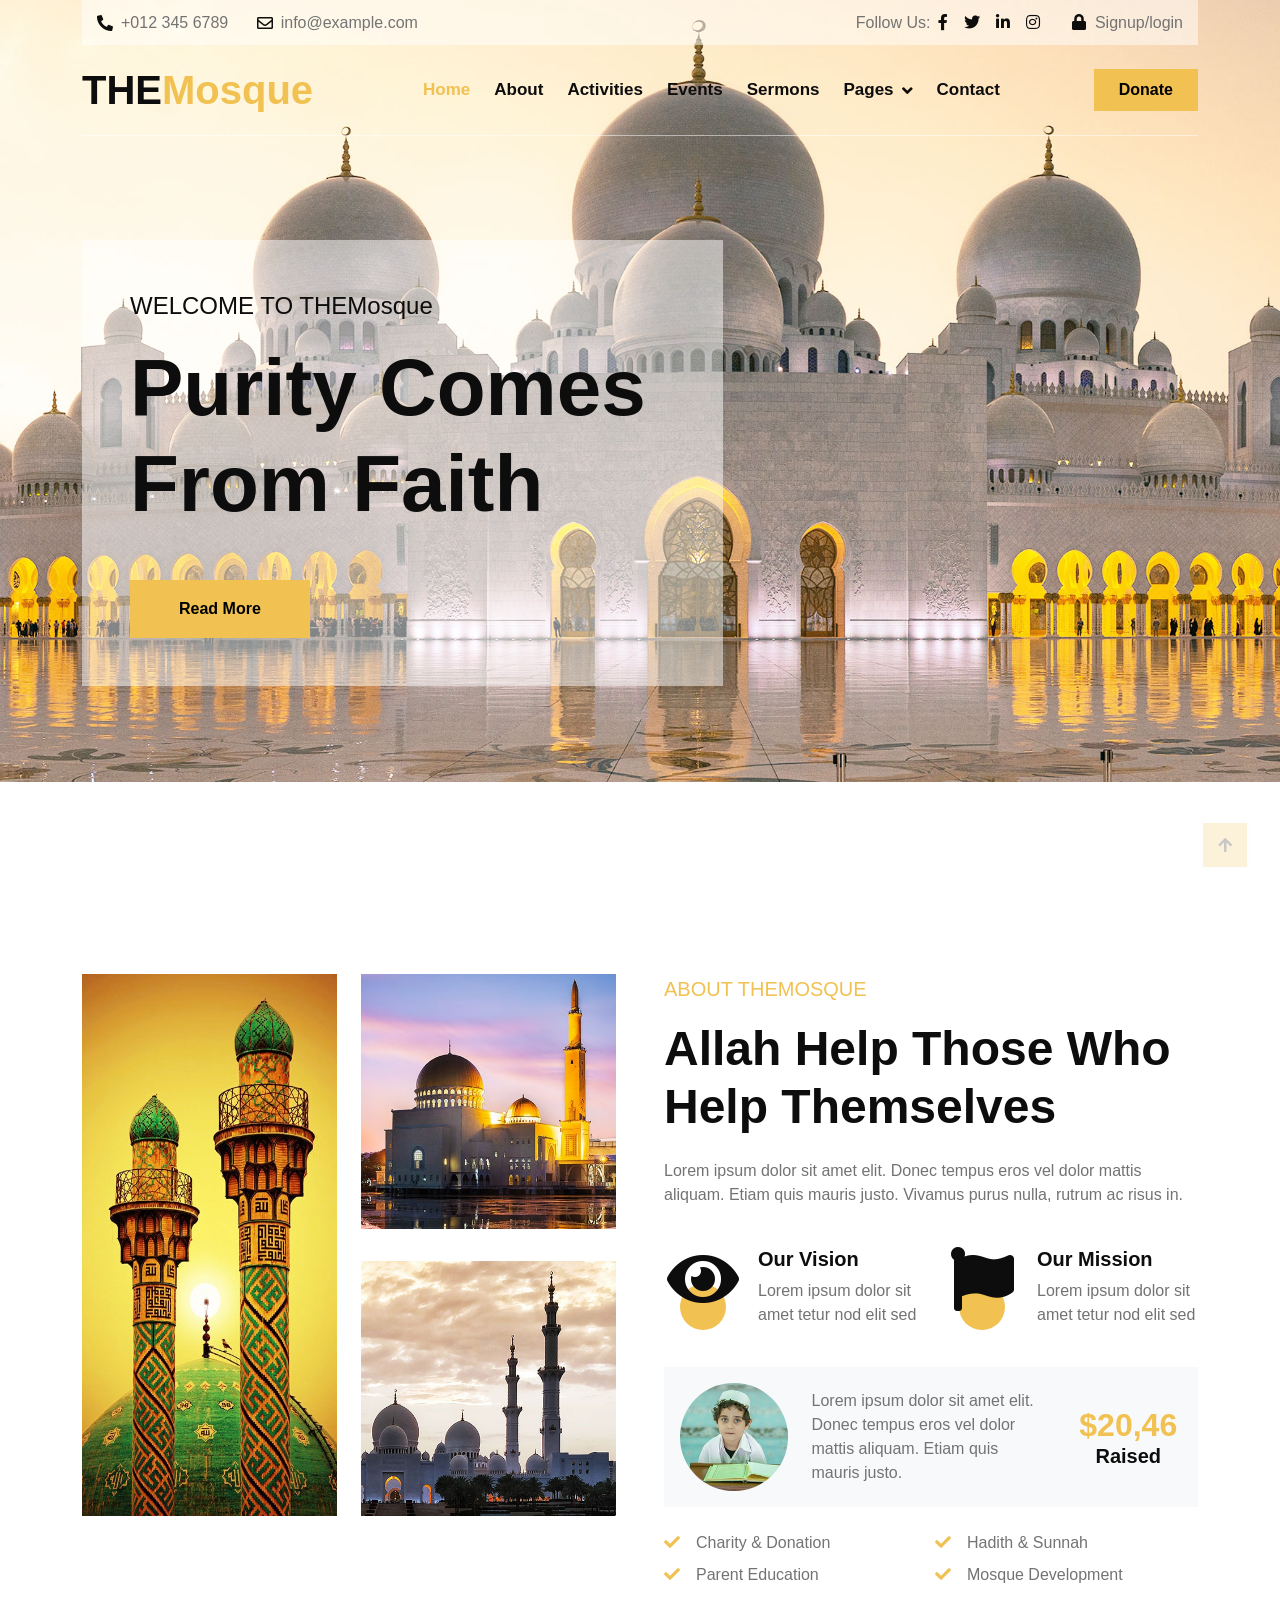
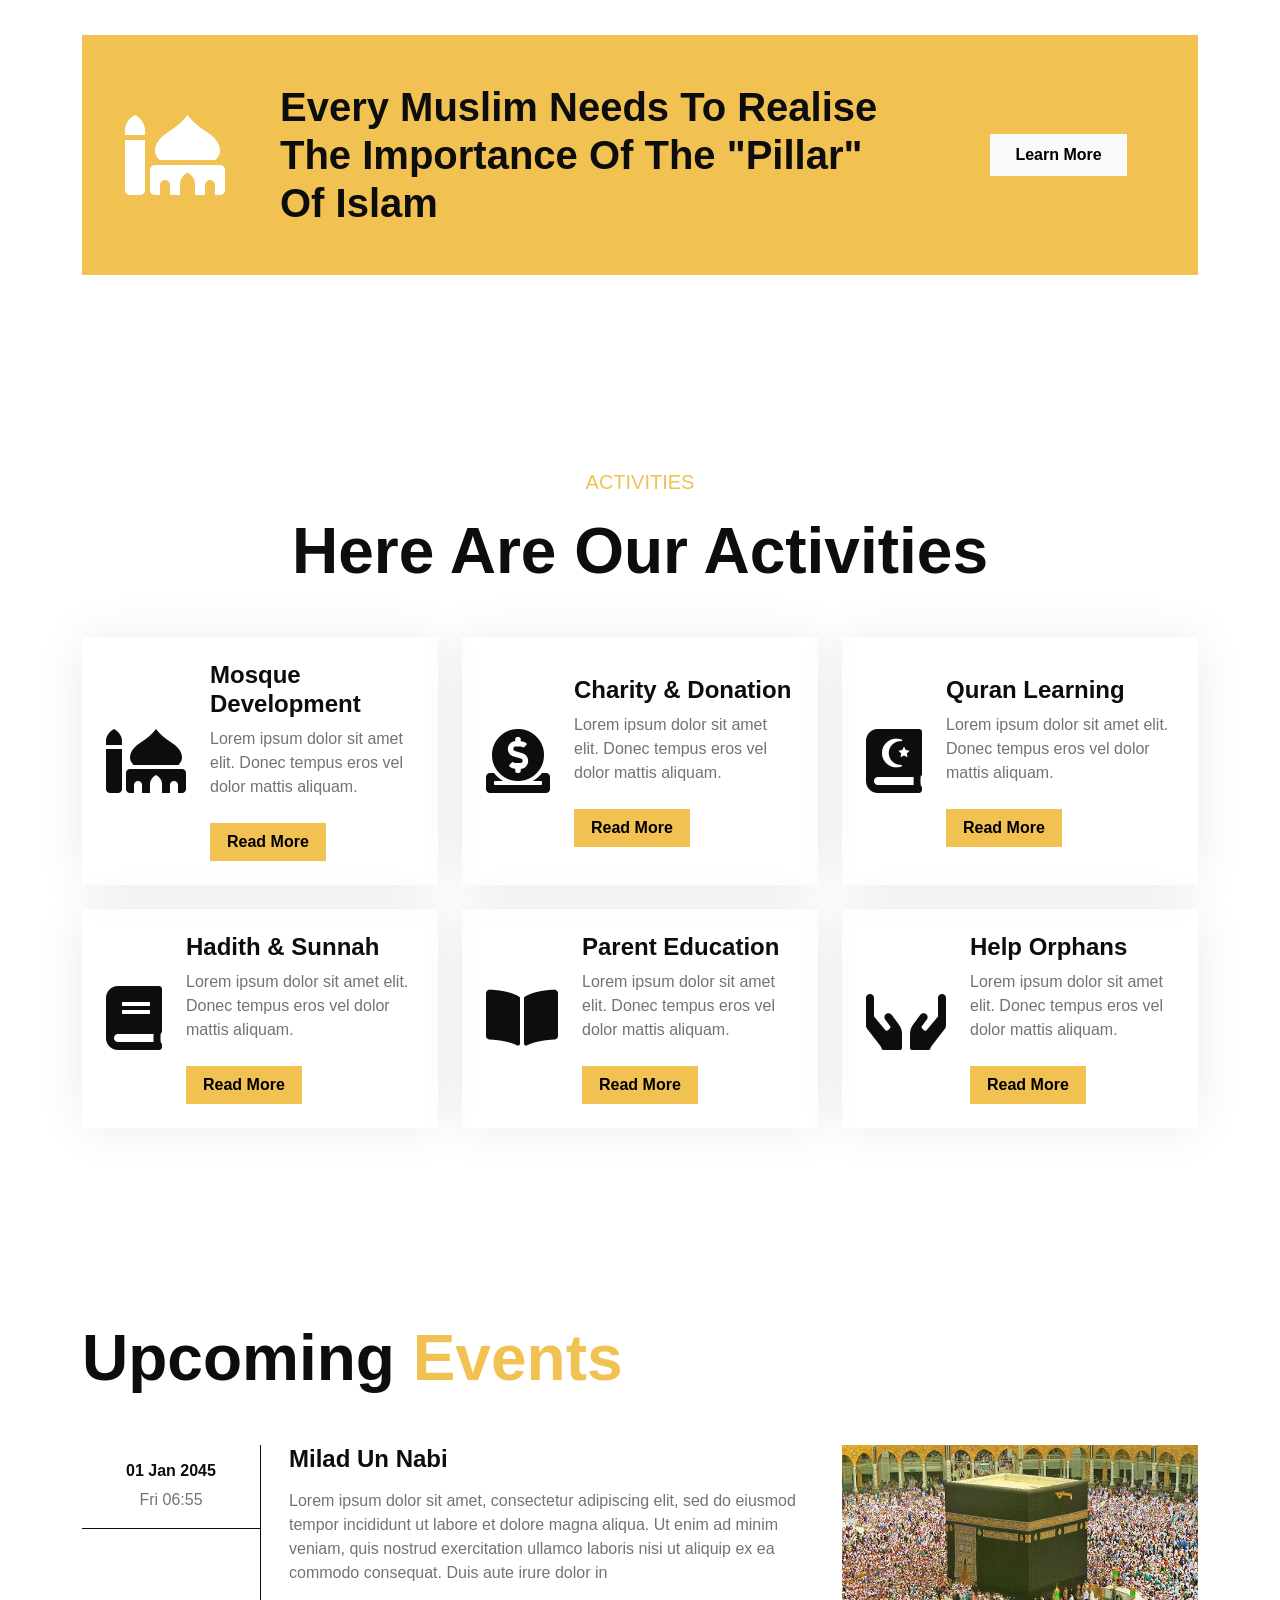
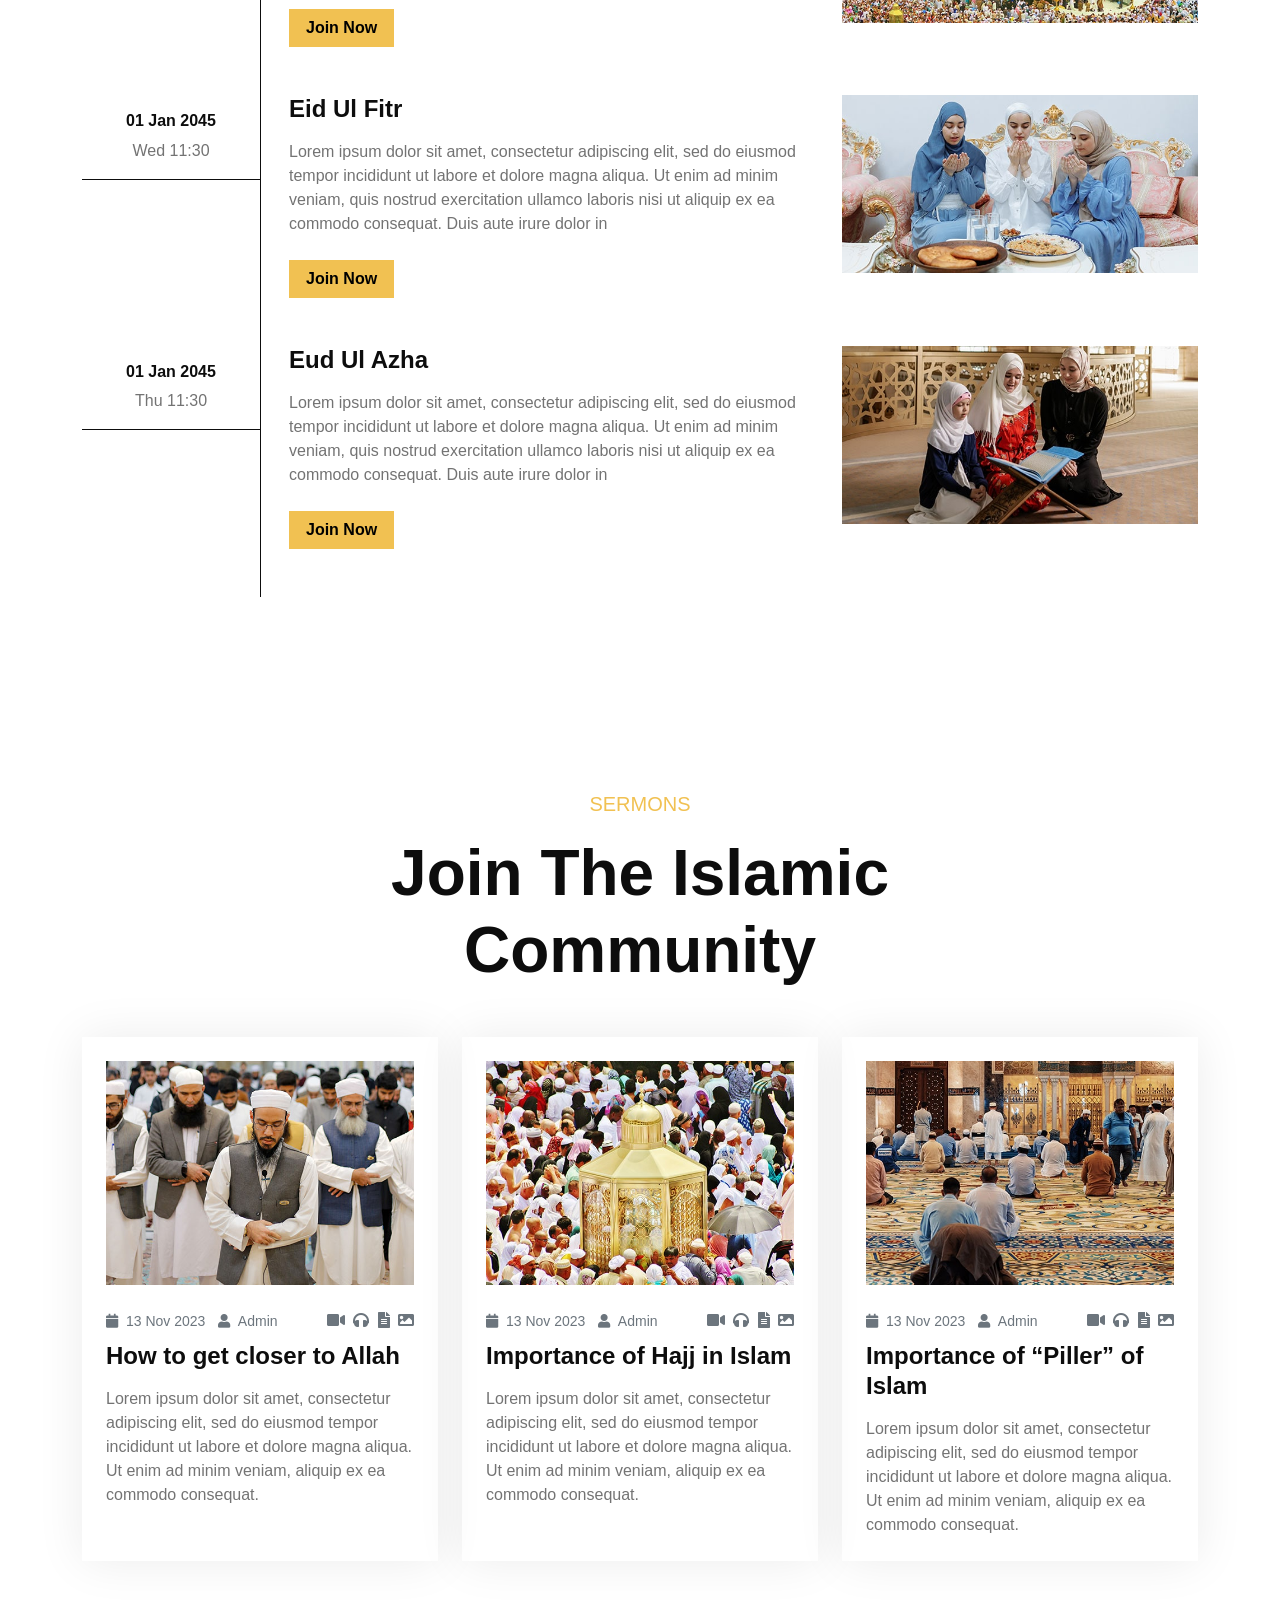
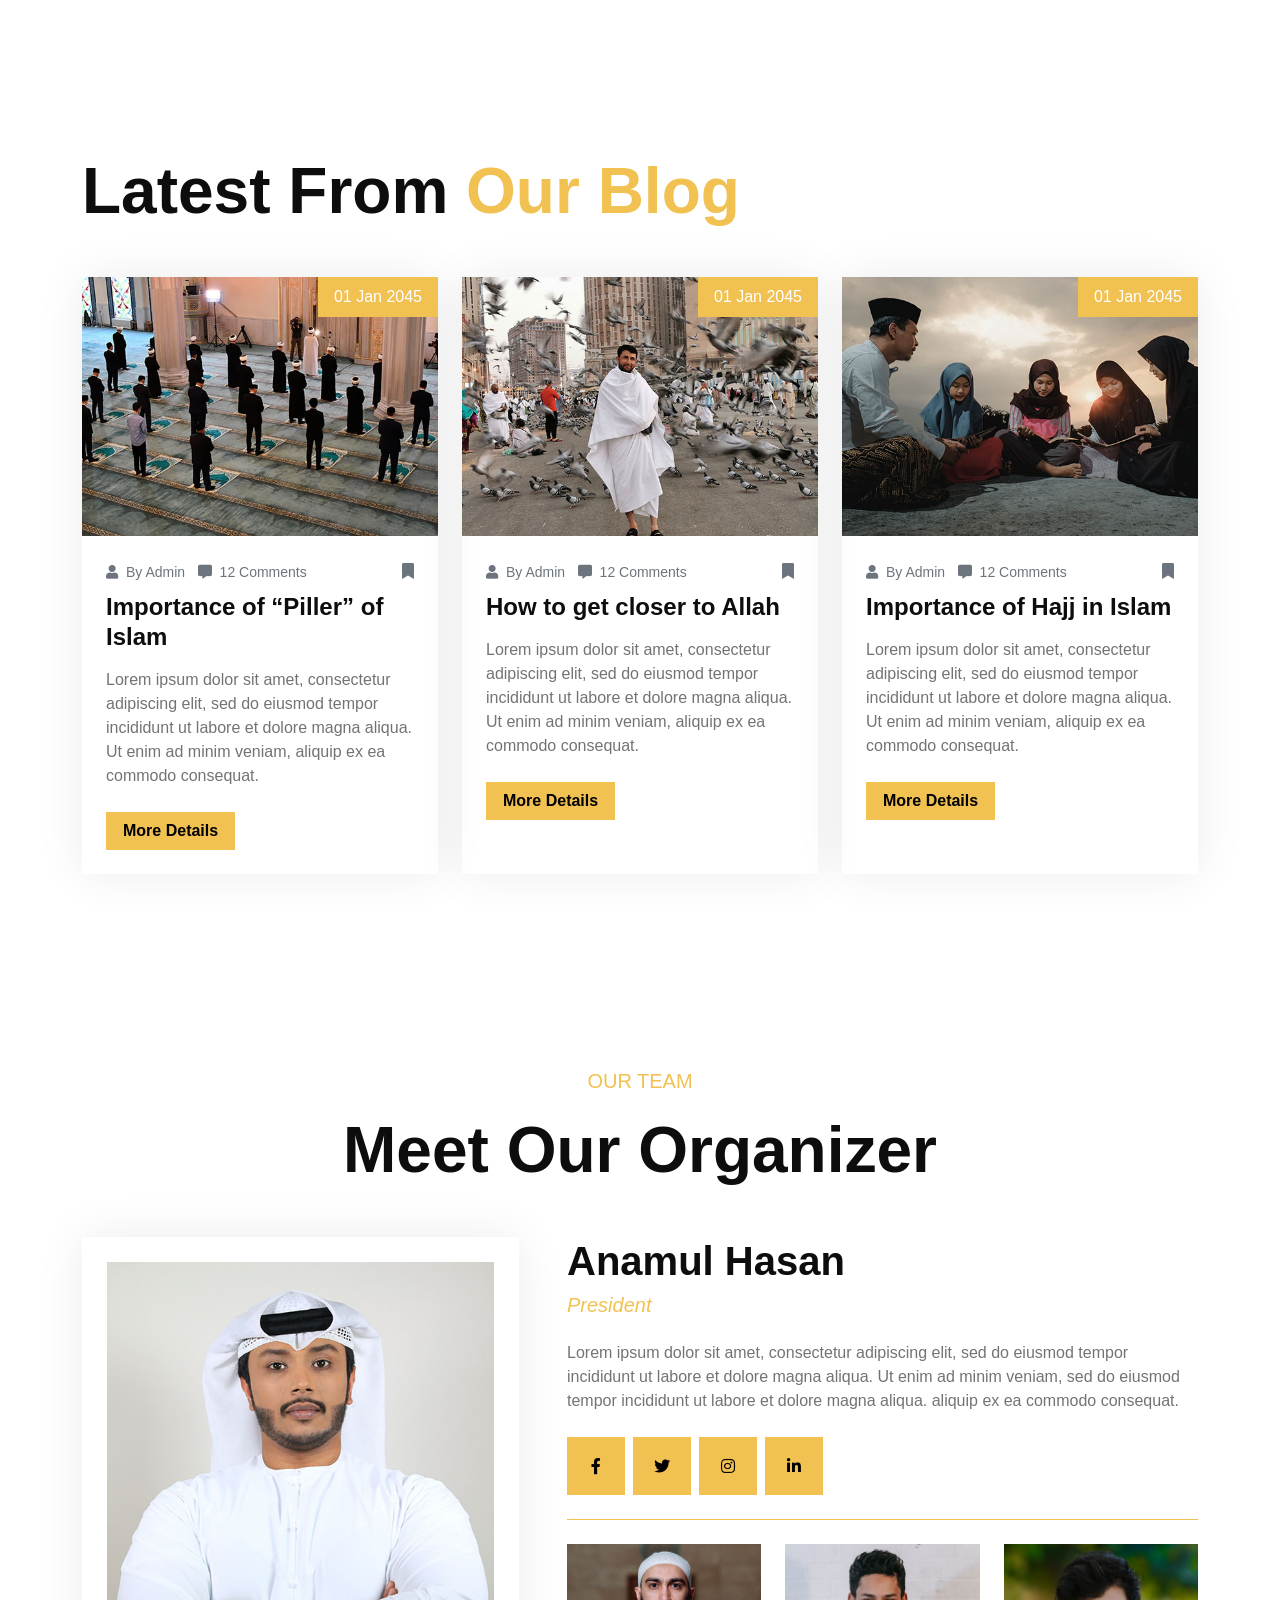
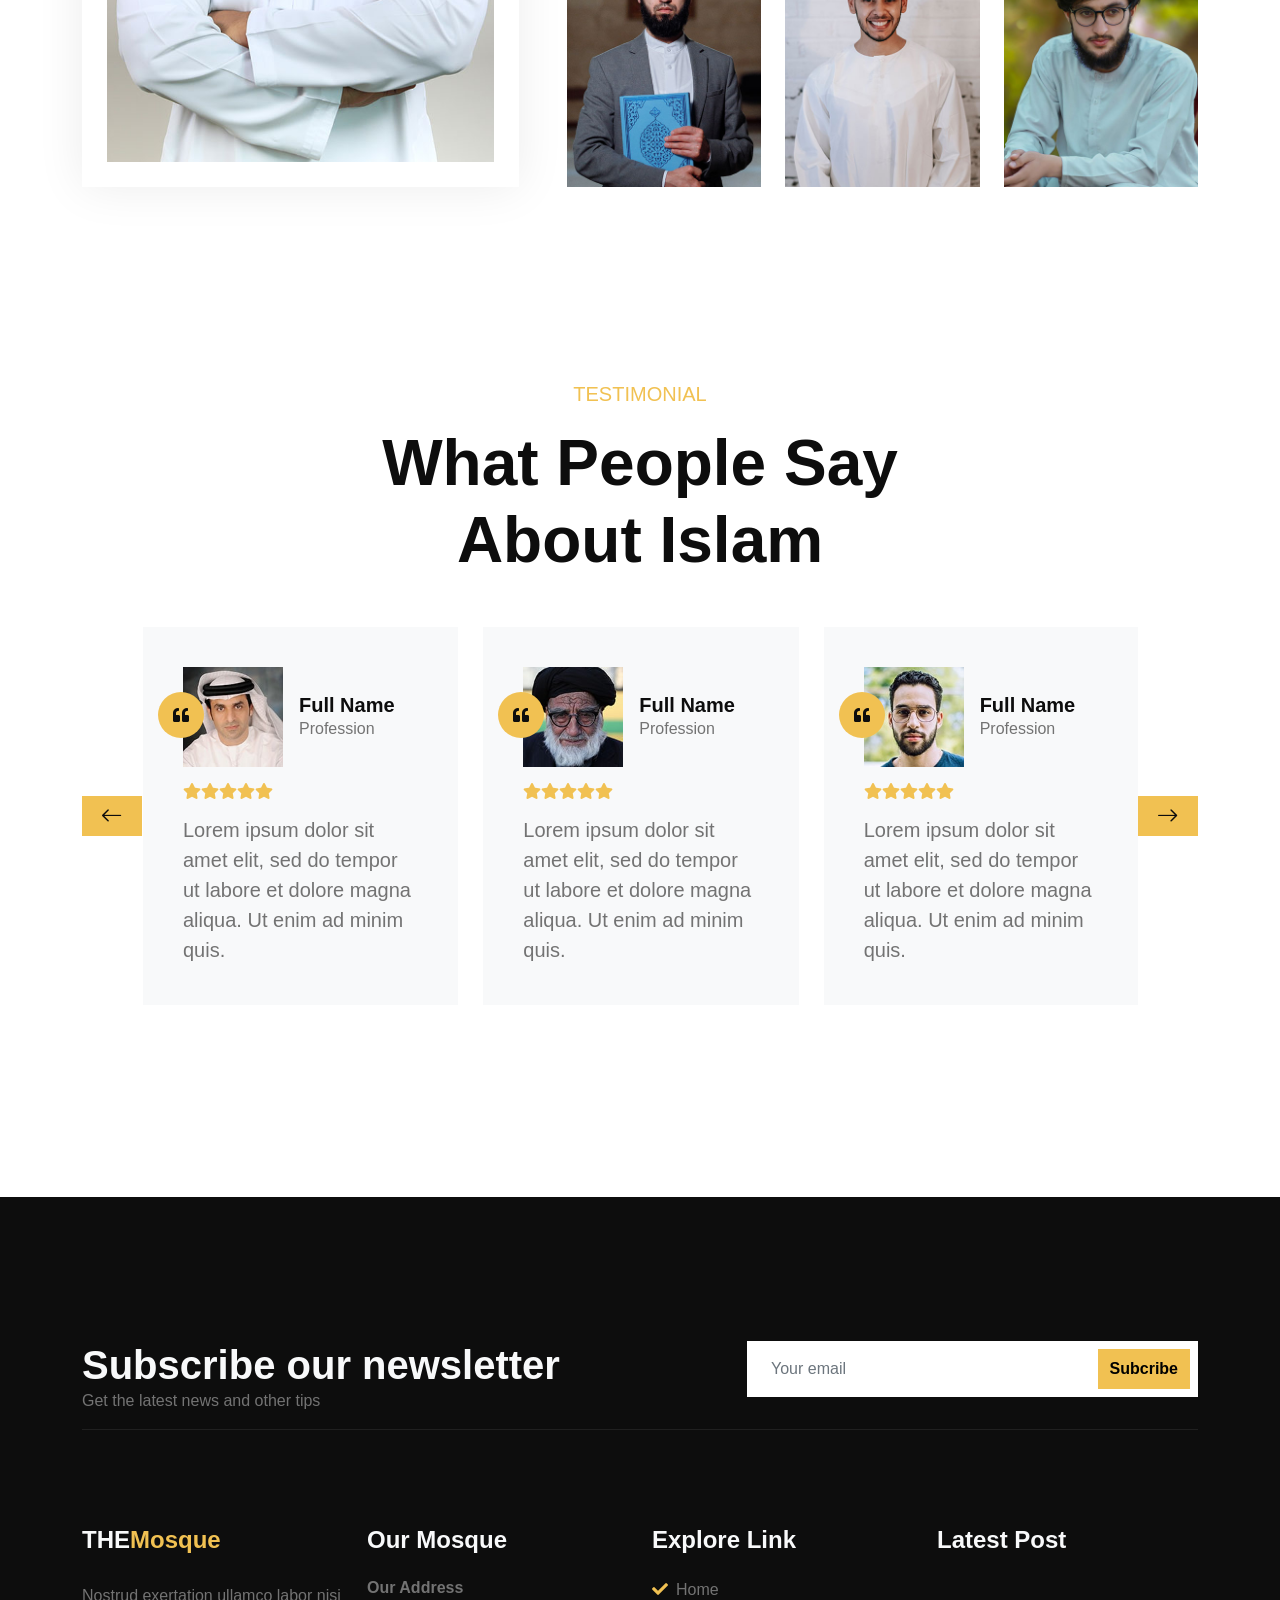
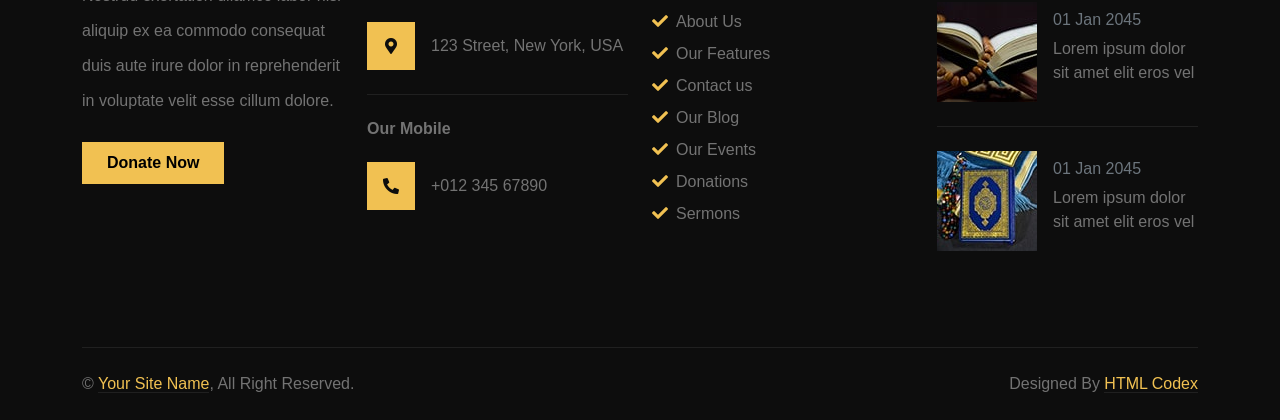
==== commit 36949c0b: "changes" ====
--- a/index.html
+++ b/index.html
@@ -1,9 +1,9 @@
 <!DOCTYPE html>
 <html lang="en">
 
-    <head>
+   <head>
         <meta charset="utf-8">
-        <title>THEMosque - Mosque Website Template</title>
+        <title>Malava- Mosque Website</title>
         <meta content="width=device-width, initial-scale=1.0" name="viewport">
         <meta content="" name="keywords">
         <meta content="" name="description">
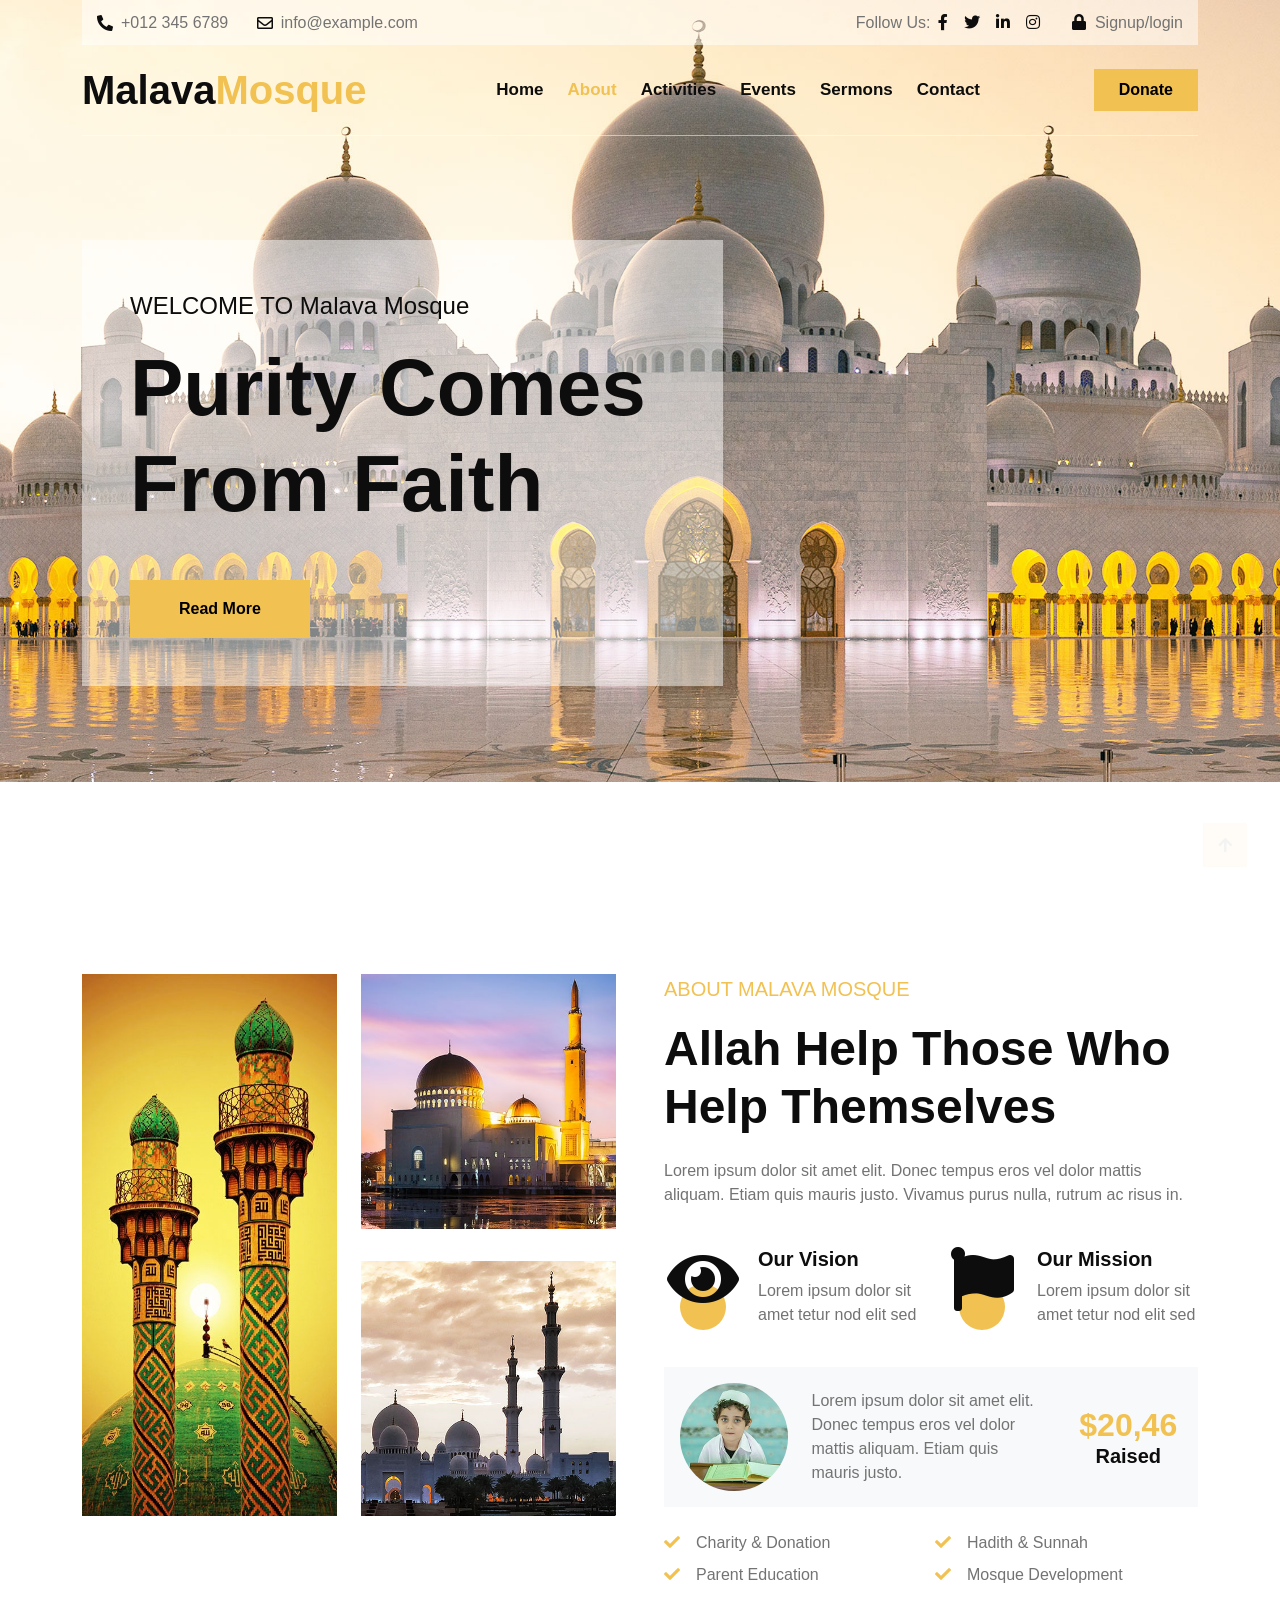
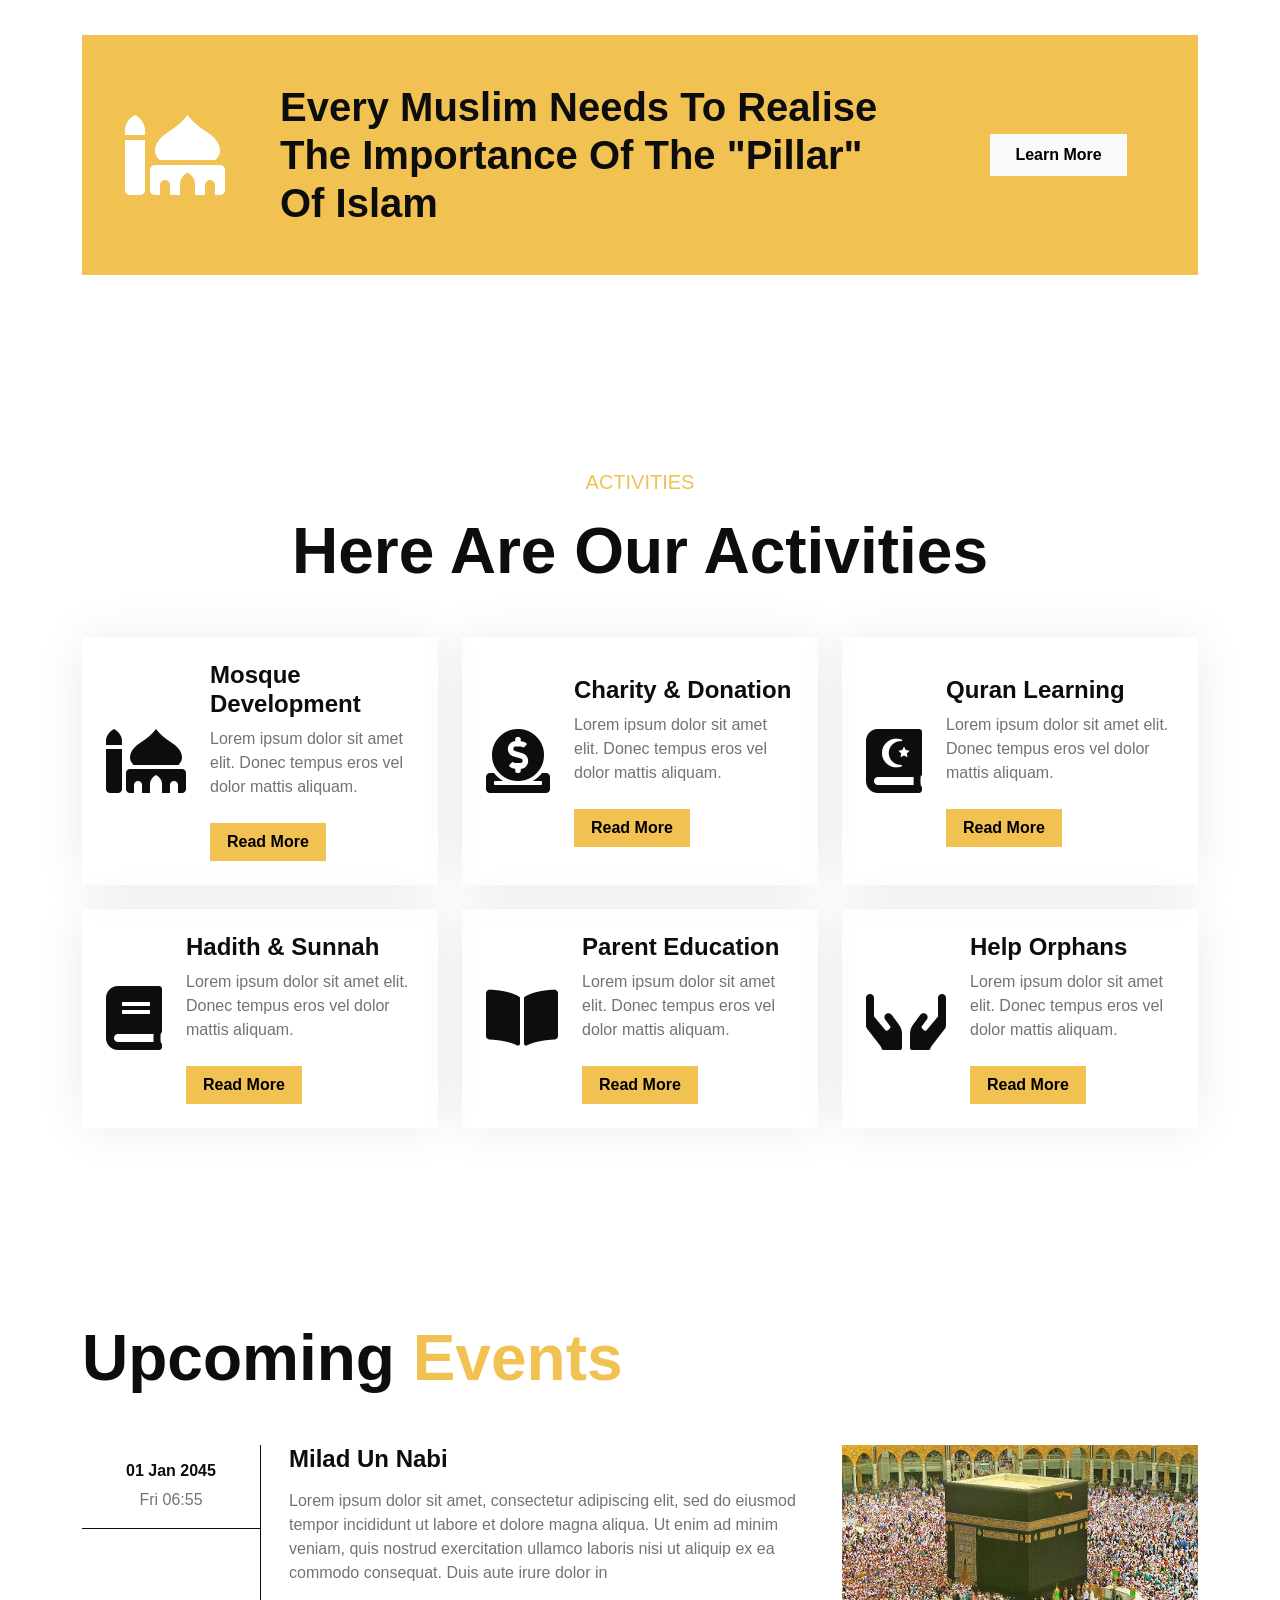
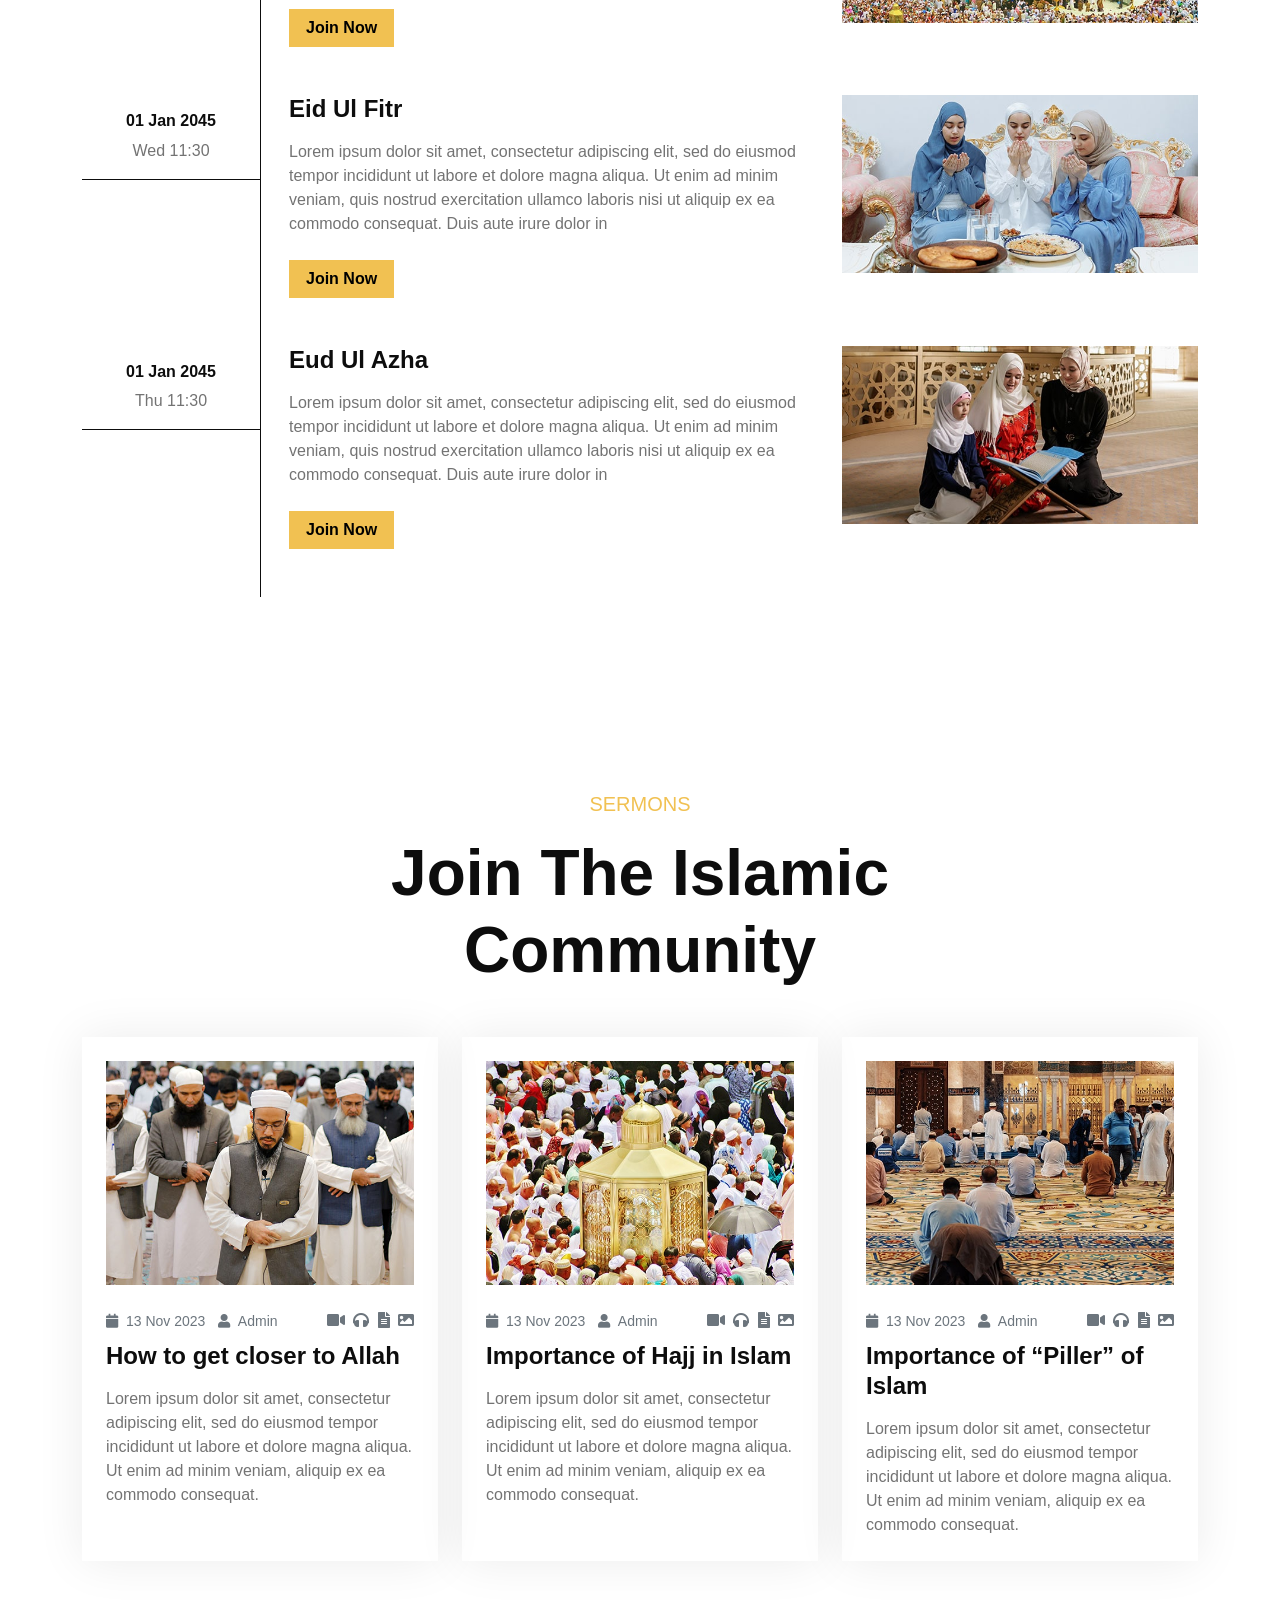
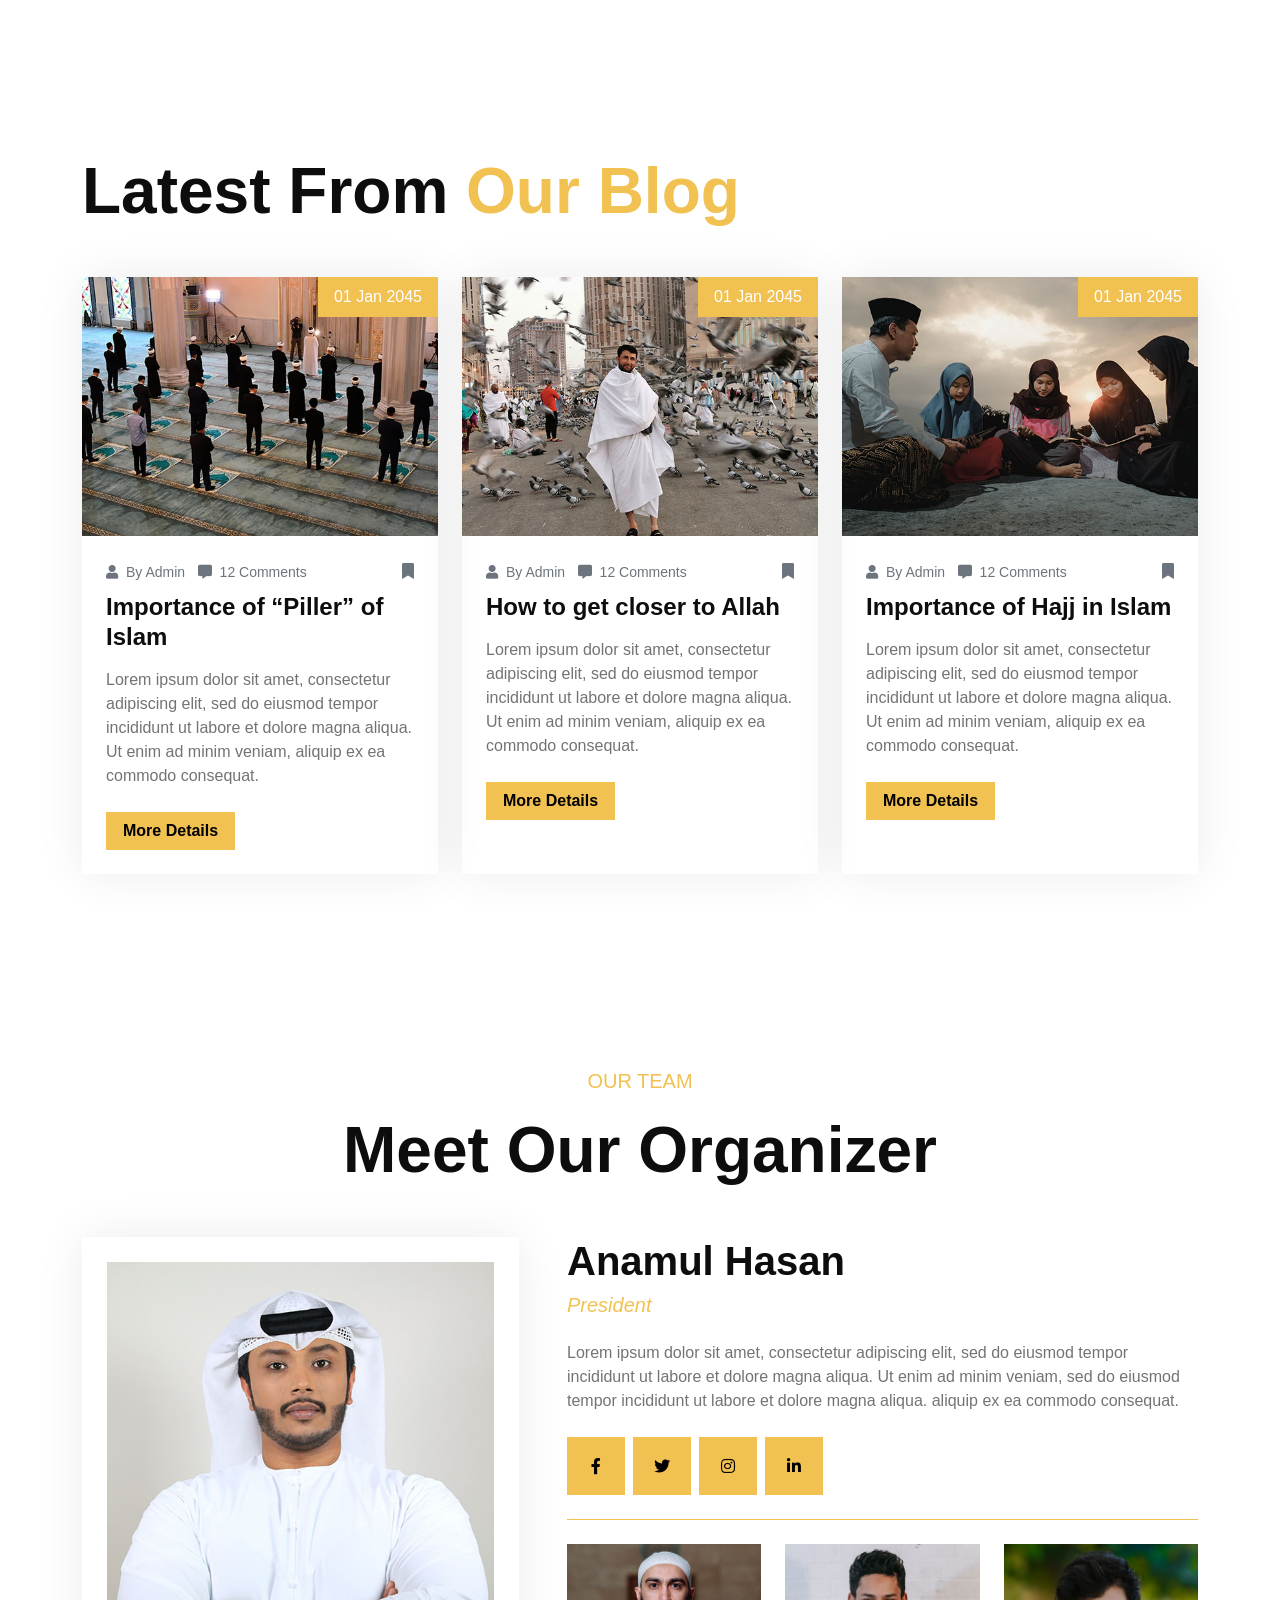
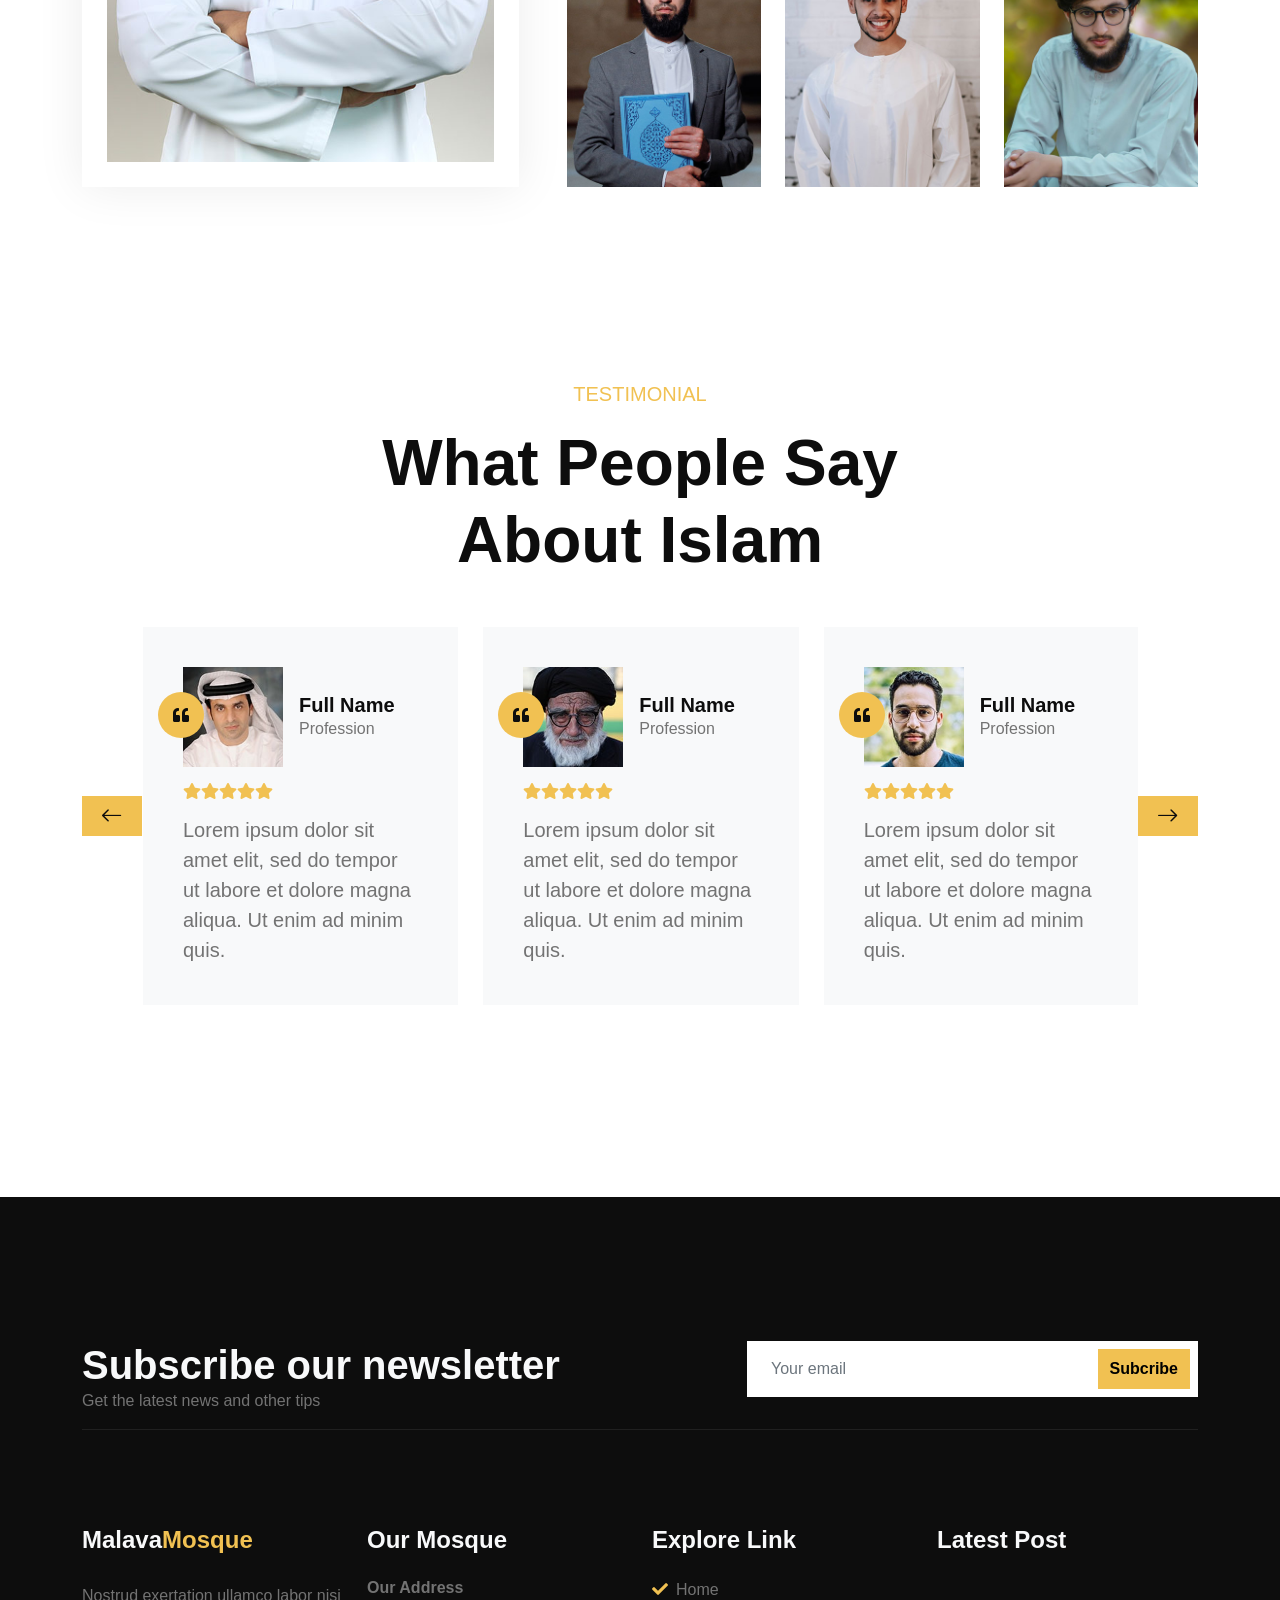
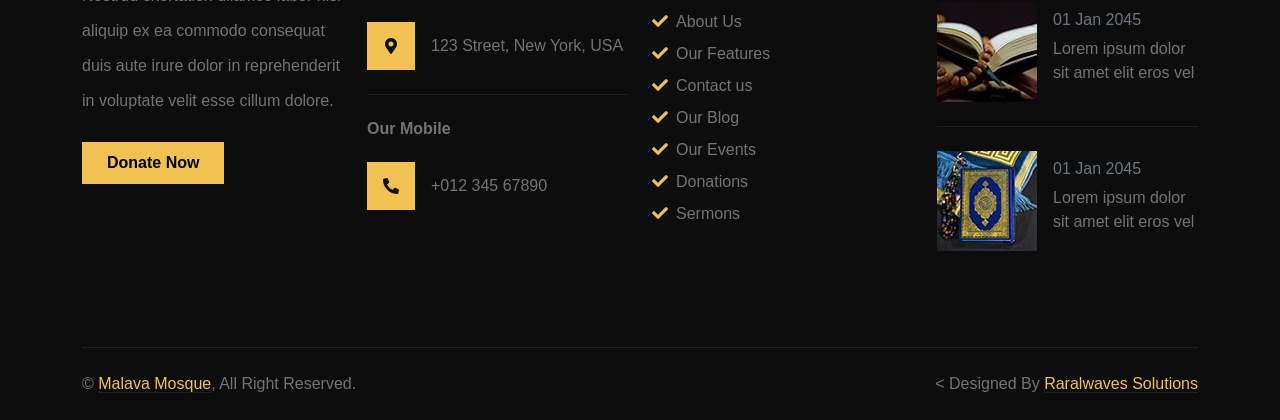
==== commit 0b37b311: "ff" ====
--- a/index.html
+++ b/index.html
@@ -40,7 +40,7 @@
         <!-- Spinner End -->
 
 
-        <!-- Topbar start -->
+         <!-- Topbar start -->
         <div class="container-fluid fixed-top">
             <div class="container topbar d-none d-lg-block">
                 <div class="topbar-inner">
@@ -71,27 +71,18 @@
             <div class="container">
                 <nav class="navbar navbar-light navbar-expand-lg py-3">
                     <a href="index.html" class="navbar-brand">
-                        <h1 class="mb-0">THE<span class="text-primary">Mosque</span> </h1>
+                        <h1 class="mb-0">Malava<span class="text-primary">Mosque</span> </h1>
                     </a>
                     <button class="navbar-toggler" type="button" data-bs-toggle="collapse" data-bs-target="#navbarCollapse">
                         <span class="fa fa-bars text-primary"></span>
                     </button>
                     <div class="collapse navbar-collapse bg-white" id="navbarCollapse">
                         <div class="navbar-nav ms-lg-auto mx-xl-auto">
-                            <a href="index.html" class="nav-item nav-link active">Home</a>
-                            <a href="about.html" class="nav-item nav-link">About</a>
+                            <a href="index.html" class="nav-item nav-link">Home</a>
+                            <a href="about.html" class="nav-item nav-link active">About</a>
                             <a href="activity.html" class="nav-item nav-link">Activities</a>
                             <a href="event.html" class="nav-item nav-link">Events</a>
                             <a href="sermon.html" class="nav-item nav-link">Sermons</a>
-                            <div class="nav-item dropdown">
-                                <a href="#" class="nav-link dropdown-toggle" data-bs-toggle="dropdown">Pages</a>
-                                <div class="dropdown-menu m-0 rounded-0">
-                                    <a href="blog.html" class="dropdown-item">Latest Blog</a>
-                                    <a href="team.html" class="dropdown-item">Our Team</a>
-                                    <a href="testimonial.html" class="dropdown-item">Testimonial</a>
-                                    <a href="404.html" class="dropdown-item">404 Page</a>
-                                </div>
-                            </div>
                             <a href="contact.html" class="nav-item nav-link">Contact</a>
                         </div>
                         <a href="" class="btn btn-primary py-2 px-4 d-none d-xl-inline-block">Donate</a>
@@ -100,6 +91,7 @@
             </div>
         </div>
         <!-- Topbar End -->
+
 
 
         <!-- Hero Start -->
@@ -108,7 +100,7 @@
                 <div class="row">
                     <div class="col-lg-7">
                         <div class="hero-header-inner animated zoomIn">
-                            <p class="fs-4 text-dark">WELCOME TO THEMosque</p>
+                            <p class="fs-4 text-dark">WELCOME TO Malava Mosque</p>
                             <h1 class="display-1 mb-5 text-dark">Purity Comes From Faith</h1>
                             <a href="" class="btn btn-primary py-3 px-5">Read More</a>
                         </div>
@@ -135,7 +127,7 @@
                         </div>
                     </div>
                     <div class="col-xl-6 wow fadeIn" data-wow-delay="0.5s">
-                        <p class="fs-5 text-uppercase text-primary">About THEMosque</p>
+                        <p class="fs-5 text-uppercase text-primary">About Malava Mosque</p>
                         <h1 class="display-5 pb-4 m-0">Allah Help Those Who Help Themselves</h1>
                         <p class="pb-4">Lorem ipsum dolor sit amet elit. Donec tempus eros vel dolor mattis aliquam. Etiam quis mauris justo. Vivamus purus nulla, rutrum ac risus in.</p>
                         <div class="row g-4 mb-4">
@@ -731,7 +723,7 @@
                 <div class="row g-4 footer-inner">
                     <div class="col-md-6 col-lg-6 col-xl-3">
                         <div class="footer-item mt-5">
-                            <h4 class="text-light mb-4">THE<span class="text-primary">Mosque</span></h4>
+                            <h4 class="text-light mb-4">Malava<span class="text-primary">Mosque</span></h4>
                             <p class="mb-4 text-secondary">Nostrud exertation ullamco labor nisi aliquip ex ea commodo consequat duis aute irure dolor in reprehenderit in voluptate velit esse cillum dolore.</p>
                             <a href="" class="btn btn-primary py-2 px-4">Donate Now</a>
                         </div>
@@ -793,13 +785,13 @@
                 <div class="border-top border-secondary pb-4"></div>
                 <div class="row">
                     <div class="col-md-6 text-center text-md-start mb-3 mb-md-0">
-                        &copy; <a class="border-bottom" href="#">Your Site Name</a>, All Right Reserved.
+                        &copy; <a class="border-bottom" href="#">Malava Mosque</a>, All Right Reserved.
                     </div>
                     <div class="col-md-6 text-center text-md-end">
                         <!--/*** This template is free as long as you keep the below author’s credit link/attribution link/backlink. ***/-->
                         <!--/*** If you'd like to use the template without the below author’s credit link/attribution link/backlink, ***/-->
-                        <!--/*** you can purchase the Credit Removal License from "https://htmlcodex.com/credit-removal". ***/-->
-                        Designed By <a class="border-bottom" href="https://htmlcodex.com">HTML Codex</a>
+                        <
+                        Designed By <a class="border-bottom" href="https://raralwavessolutions.co.ke/">Raralwaves Solutions</a>
                     </div>
                 </div>
             </div>
